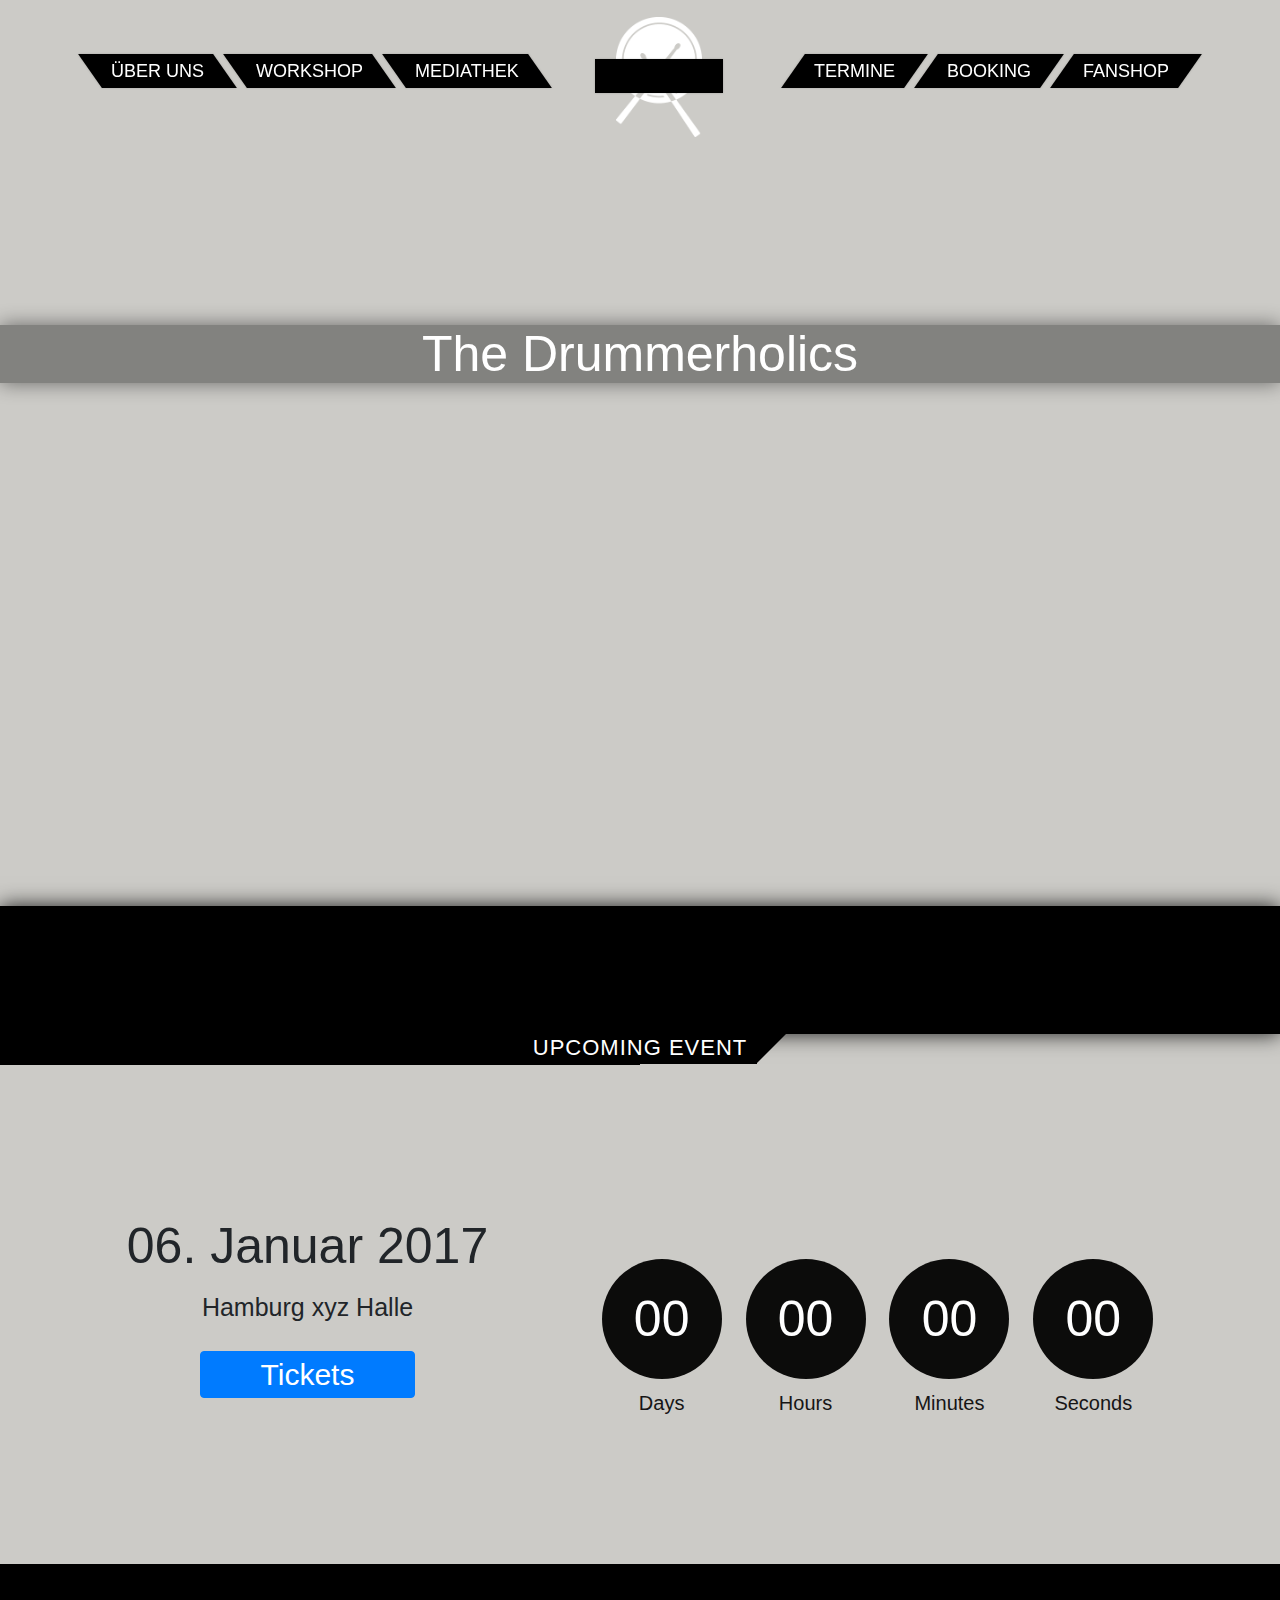
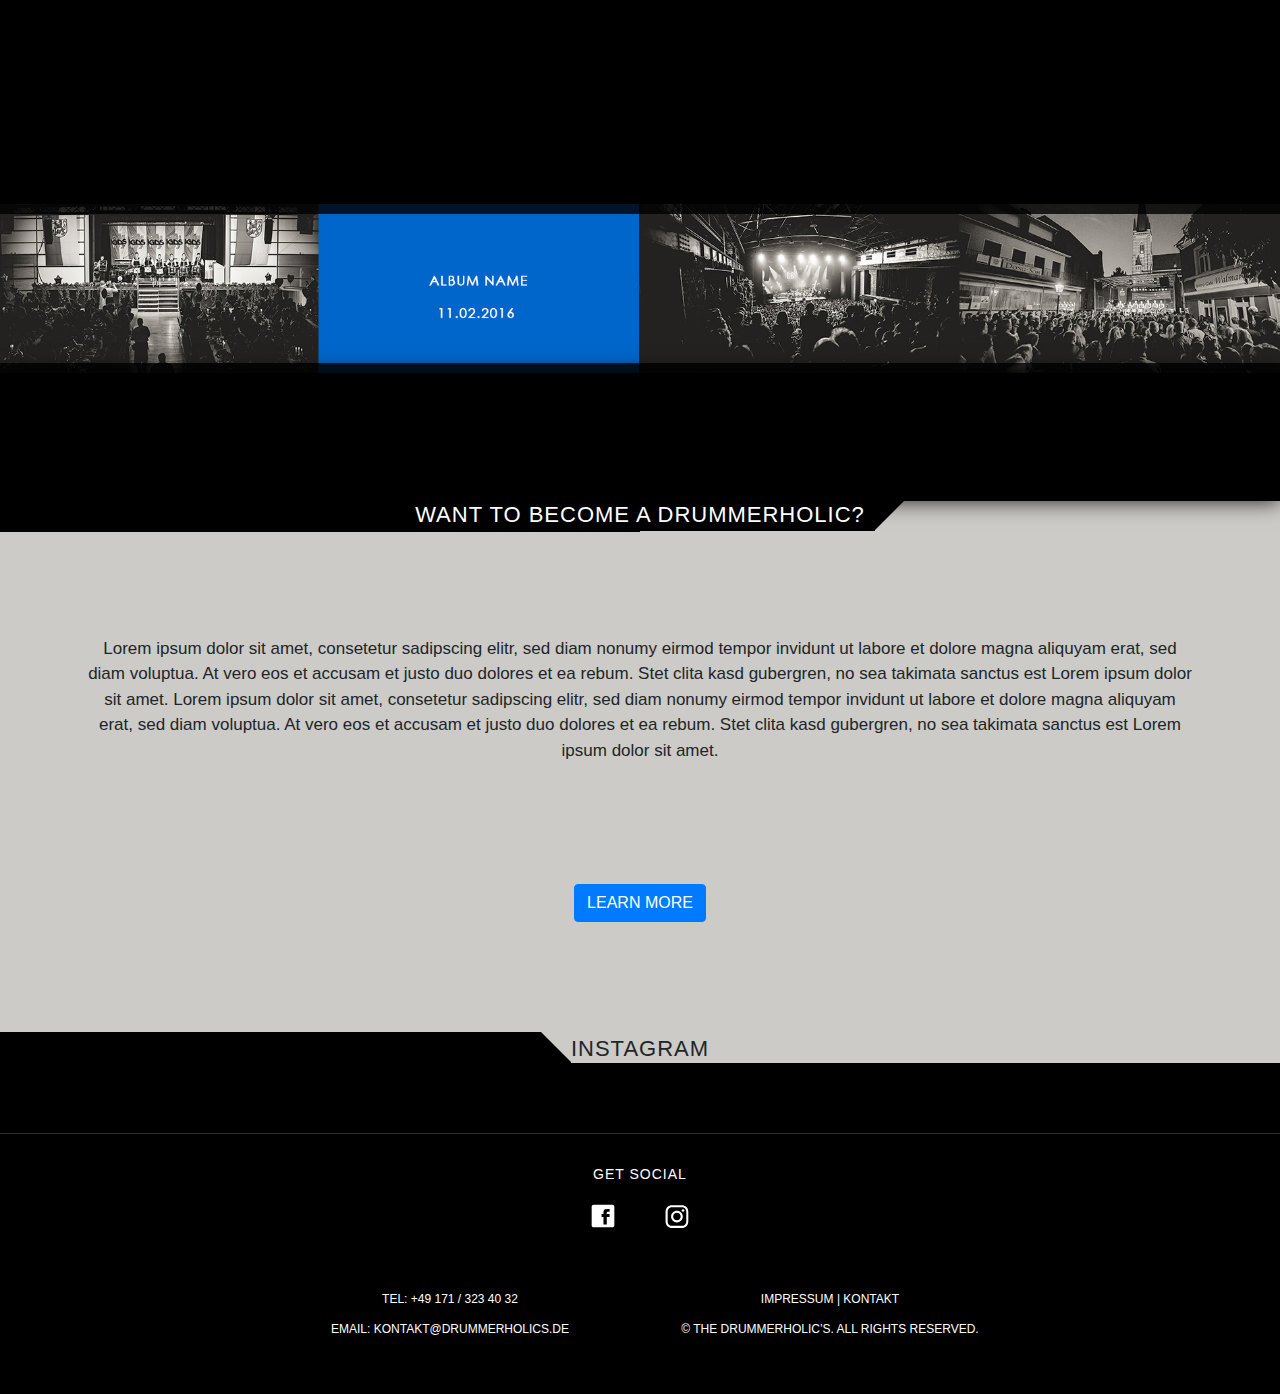
==== WebVersion/index.html @ 46e44061 "." ====
<!doctype html>
<html lang="en">
<head>
  <meta charset="utf-8">
  <title>The Drummerholics | Startseite</title>
  <meta name="viewport" content="width=device-width, initial-scale=1, shrink-to-fit=no">

  <link rel="stylesheet" href="css/bootstrap.min.css">
  <link rel="stylesheet" href="css/slick.css">
  <link rel="stylesheet" href="css/slick-theme.css">
  <link rel="stylesheet" href="css/style.min.css">
</head>
<body>

  <div id="header">
    <div class="container">
      
      <div class="hamburger collapsed"><i></i></div>
      <div id="mainmenu">
        <ul class="left">
          <li><a href="#"><span>ÜBER UNS</span></a></li>
          <li><a href="#"><span>WORKSHOP</span></a></li>
          <li><a href="#"><span>MEDIATHEK</span></a></li>
        </ul>
          <ul class="logo">
              <li><div id="logo"><a href="#"><img src="img/logo.png" height="120px"></a></div></li>
          </ul>
        <ul class="right">
          <li><a href="#"><span>TERMINE</span></a></li>
          <li><a href="#"><span>BOOKING</span></a></li>
          <li><a href="#"><span>FANSHOP</span></a></li>
        </ul>
      </div>
    </div>
  </div>

  <div class="blc-hero">
    <div class="container-fluid">
      <div class="title">The Drummerholics</div>
    </div>
    <iframe width="100%" height="100%" src="https://www.youtube.com/embed/zIDHAWUCoGU?rel=0&amp;controls=0&amp;showinfo=0" frameborder="0" allow="autoplay; encrypted-media" allowfullscreen></iframe>
  </div>

  <div class="blc-event">
    <div class="heading">
      <div class="container">
        <div class="title">
          <span>UPCOMING EVENT</span>
        </div>
      </div>
    </div>
    <div class="event">
      <div class="container">
        <div class="row">
          <div class="col-md-5">
            <div class="deadline">
              <div class="title">06. Januar 2017</div>
              <div class="sub">Hamburg xyz Halle</div>
              <div class="controls"><a href="#" class="btn btn-primary">Tickets</a></div>
            </div>
          </div>
          <div class="col-md-7">
            <ul id="example">
              <li><span class="days">00</span><p class="days_text">Days</p></li>
              <li><span class="hours">00</span><p class="hours_text">Hours</p></li>
              <li><span class="minutes">00</span><p class="minutes_text">Minutes</p></li>
              <li><span class="seconds">00</span><p class="seconds_text">Seconds</p></li>
            </ul>
          </div>
        </div>
      </div>
    </div>
  </div>

  <div class="blc-album">
    <div class="albums">
      <div class="item"><img src="img/album.jpg" alt="" class="img-fluid"></div>
    </div>
  </div>

  <div class="blc-about">
    <div class="heading">
      <div class="container">
        <div class="title">
          <span>WANT TO BECOME A DRUMMERHOLIC?</span>
        </div>
      </div>
    </div>
    <div class="container">
      <div class="entry">
        <p>Lorem ipsum dolor sit amet, consetetur sadipscing elitr, sed diam nonumy eirmod tempor invidunt ut labore et dolore magna aliquyam erat, sed diam voluptua. At vero eos et accusam et justo duo dolores et ea rebum. Stet clita kasd gubergren, no sea takimata sanctus est Lorem ipsum dolor sit amet. Lorem ipsum dolor sit amet, consetetur sadipscing elitr, sed diam nonumy eirmod tempor invidunt ut labore et dolore magna aliquyam erat, sed diam voluptua. At vero eos et accusam et justo duo dolores et ea rebum. Stet clita kasd gubergren, no sea takimata sanctus est Lorem ipsum dolor sit amet.</p>
      </div>
      <div class="controls"><a href="#" class="btn btn-primary">LEARN MORE</a></div>
    </div>
  </div>

  <div class="head">
    <div class="title">
      <span>INSTAGRAM</span>
    </div>
  </div>
  <div class="blc-insta">
    <div class="container">
      <!-- Instagram Widget Embed Start -->
      <div class="instawidget" data-user-name="cristiano" data-amount="8" data-grid="4"></div>
      <script type="text/javascript" src="https://www.stadget.com/cdn/widget-init.min.js"></script>
      <!-- Instagram Widget Embed End -->
    </div>
  </div>

  <div id="footer">
    <div class="container">
      <div class="social">
        <div class="title">GET SOCIAL</div>
        <ul>
          <li><a href="#"><img src="img/facebook.svg" alt=""></a></li>
          <li><a href="#"><img src="img/instagram.svg" alt=""></a></li>
        </ul>
      </div>
      <div class="row">
        <div class="col-md-4 offset-md-2">
          <div class="contact">
            TEL: 	+49 171 / 323  40 32 <br> EMAIL: <a href="#">KONTAKT@DRUMMERHOLICS.DE</a>
          </div>
        </div>
        <div class="col-md-4">
          <div class="copyright">
            <a href="#">IMPRESSUM</a> | <a href="#">KONTAKT</a> <br>
            &copy; THE DRUMMERHOLIC’S. ALL RIGHTS RESERVED.
          </div>
        </div>
      </div>
    </div>
  </div>

  <script src="js/jquery-3.2.1.slim.min.js"></script>
  <script src="js/popper.min.js"></script>
  <script src="js/bootstrap.min.js"></script>
  <script src="js/core.js"></script>
  <script src="js/jquery.countdown.min.js"></script>
</body>
</html>
---- WebVersion/css/style.min.css ----
*{margin:0;padding:0;list-style:none}*:focus{outline:0 !important}html,body{width:100%;height:100%}body{font-family:'Montserrat', Arial, Helvetica, sans-serif;font-size:14px;background-color:#cccbc7;overflow-x:hidden}a:hover{text-decoration:none}ul.clear{padding:0;margin:0}ul.clear li{list-style:none;padding:0;margin:0}.hamburger{display:none}#main{position:relative;min-height:100%;height:auto !important}#header{position:absolute;top:42px;left:0;right:0;z-index:99}#header #logo{position:absolute;top:-25px;left:50%;margin-left:-45px}#header #logo a{color:#fff;font-size:50px;text-transform:uppercase}#header #mainmenu ul.left{float:left}#header #mainmenu ul.left li a:before{transform:skewX(35deg)}#header #mainmenu ul.right{float:right}#header #mainmenu ul.right li a:before{transform:skewX(-35deg)}#header #mainmenu ul li{float:left;margin:0 5px}#header #mainmenu ul li a{color:#fff;font-size:18px;text-transform:uppercase;position:relative;padding:7px 21px}#header #mainmenu ul li a:before{content:'';background-color:#000000;position:absolute;top:0;left:0;right:0;bottom:0;box-shadow:0 0 2px rgba(0,0,0,0.2);transition:all 0.3s ease}#header #mainmenu ul li a:hover:before{background:#297aad}#header #mainmenu ul li a span{position:relative}.heading{position:relative;padding-top:95px;background-color:#000;box-shadow:0 0 20px rgba(0,0,0,0.87)}.heading:after{content:'';background-color:#000;position:absolute;left:0;width:50%;height:35px;bottom:-31px;z-index:1}.heading .title{color:#fff;font-size:22px;letter-spacing:1px;text-align:center}.heading span{background-color:#000;bottom:-30px;position:relative;padding:4px 10px;height:35px;z-index:2}.heading span:after{content:'';position:absolute;width:0;height:0;border-right:31px solid transparent;border-top:31px solid #000;right:-30px;bottom:0}.head{font-size:22px;text-align:center;text-transform:uppercase;letter-spacing:1px;position:relative;height:31px}.head:before{content:'';height:31px;background-color:#000;position:absolute;width:50%;bottom:0px;left:0}.head span{position:relative;background-color:#cccbc7;height:31px;display:inline-block}.head span:before{content:'';position:absolute;width:0;height:0;border-left:31px solid transparent;border-top:31px solid #cccbc7;left:-30px;bottom:0px}.blc-hero{min-height:100vh;position:relative}.blc-hero iframe{height:100vh}.blc-hero .container{position:relative}.blc-hero .title{position:absolute;left:0;right:0;top:325px;font-size:50px;color:#fff;background-color:rgba(0,0,0,0.36);box-shadow:0 0 20px rgba(0,0,0,0.49);text-align:center;line-height:58px}.blc-event .event{padding-top:175px;padding-bottom:80px}.blc-event ul#example{list-style:none;margin:50px 0;padding:0;display:block;text-align:center}.blc-event ul#example li{display:inline-block;margin:0 10px}.blc-event ul#example li p{color:#161515;font-size:20px}.blc-event ul#example li span{font-size:50px;font-weight:300;line-height:80px;color:#fff;width:120px;height:120px;line-height:120px;text-align:center;border-radius:50%;background-color:#0c0c0b;display:block;margin-bottom:9px}.blc-event ul#example li.seperator{font-size:80px;line-height:70px;vertical-align:top}.blc-event .deadline{text-align:center}.blc-event .deadline .title{font-size:50px;margin-bottom:5px}.blc-event .deadline .sub{font-size:25px;margin-bottom:24px}.blc-event .deadline .controls a{font-size:30px;padding:0px 60px}.blc-album{padding-top:240px;background-color:#000}.blc-about .entry{padding-top:135px;padding-bottom:105px;text-align:center;font-size:17px}.blc-about .controls{text-align:center;margin-bottom:110px}.blc-insta{background-color:#000;padding-top:35px;padding-bottom:35px}.blc-insta .item{padding:15px 0}.blc-insta .item.add a{background-color:#0066cc}.blc-insta .item.add a img{width:74px;height:74px;position:absolute;top:50%;left:50%;transform:translate(-50%, -50%)}.blc-insta .item a{display:block;background-color:#d5d0d7;height:270px}#footer{background:#000;border-top:1px solid #2f2f2f;padding:30px 0 50px;font-size:12px;color:#fff}#footer .social{text-align:center;margin-bottom:55px}#footer .social .title{letter-spacing:1px;margin-bottom:18px;font-size:14px}#footer .social ul{padding:0;margin:0}#footer .social ul li{display:inline-block;margin:0 22px}#footer .social ul li img{width:26px;height:26px}#footer .contact,#footer .copyright{text-align:center;line-height:30px}#footer a{color:#fff}@media (max-width: 768px){#header #logo{left:50%;margin-left:0;transform:translateX(-50%)}#header #mainmenu{top:60px;position:fixed;left:0px;right:0px;background:#000;padding:20px 0 10px;display:none}#header #mainmenu.show{display:block}#header #mainmenu ul{float:none !important;margin:0;padding:0}#header #mainmenu ul li{float:none;text-align:center;margin-bottom:10px}#header #mainmenu ul li a:before{content:none}.blc-hero .title{font-size:20px}.heading .title{font-size:18px;height:35px}.heading:after{bottom:-23px}.hamburger{position:fixed;top:22px;left:22px;color:#fff;font-size:12px;font-weight:bold;z-index:10;display:block;background:none;border:0;width:33px;height:33px}.hamburger:before{content:'';background-color:#000;position:fixed;top:0px;left:0px;right:0px;height:70px}.hamburger i{text-indent:2000px;left:0;top:38%;width:100%;height:3px;display:block;position:absolute;content:'';transition:right 300ms ease-in-out;background-color:transparent}.hamburger i:before,.hamburger i:after{left:0;width:100%;height:3px;display:block;position:absolute;z-index:10;content:'';transition:all 300ms ease-in-out;background-color:#fff;animation:fade-transition ease-in-out,300ms;animation-iteration-count:1;transform-origin:50% 50%;top:0}.hamburger i:before{transform:rotate(45deg)}.hamburger i:after{transform:rotate(-45deg)}.hamburger .name{opacity:0;transition:0.3s ease all}.hamburger .name .point{color:#fff}.hamburger .icony{opacity:1;transition:0.3s ease all}.hamburger.collapsed i{background-color:#fff}.hamburger.collapsed i:before,.hamburger.collapsed i:after{background-color:#fff;transform:rotate(0deg)}.hamburger.collapsed i:before{top:-10px}.hamburger.collapsed i:after{top:10px}.hamburger.collapsed .name{opacity:1}.hamburger.collapsed .icony{opacity:0}}
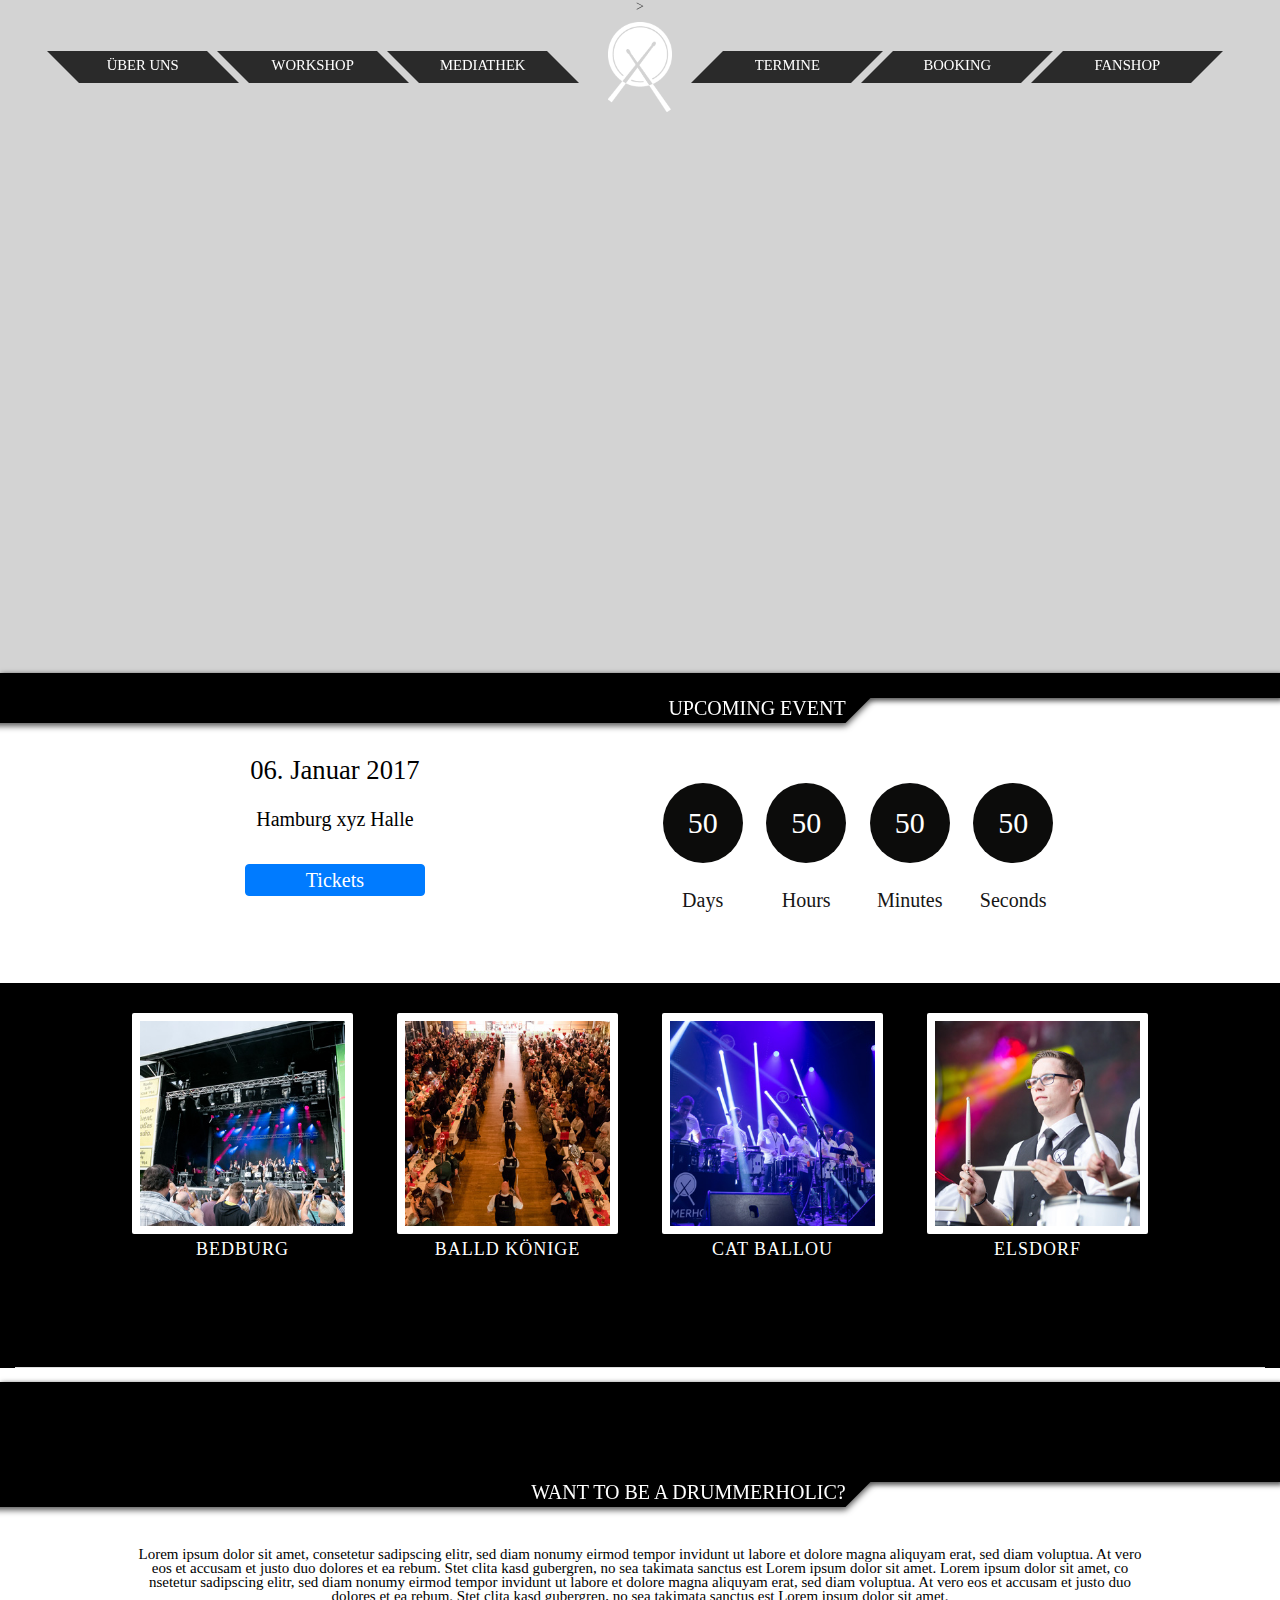
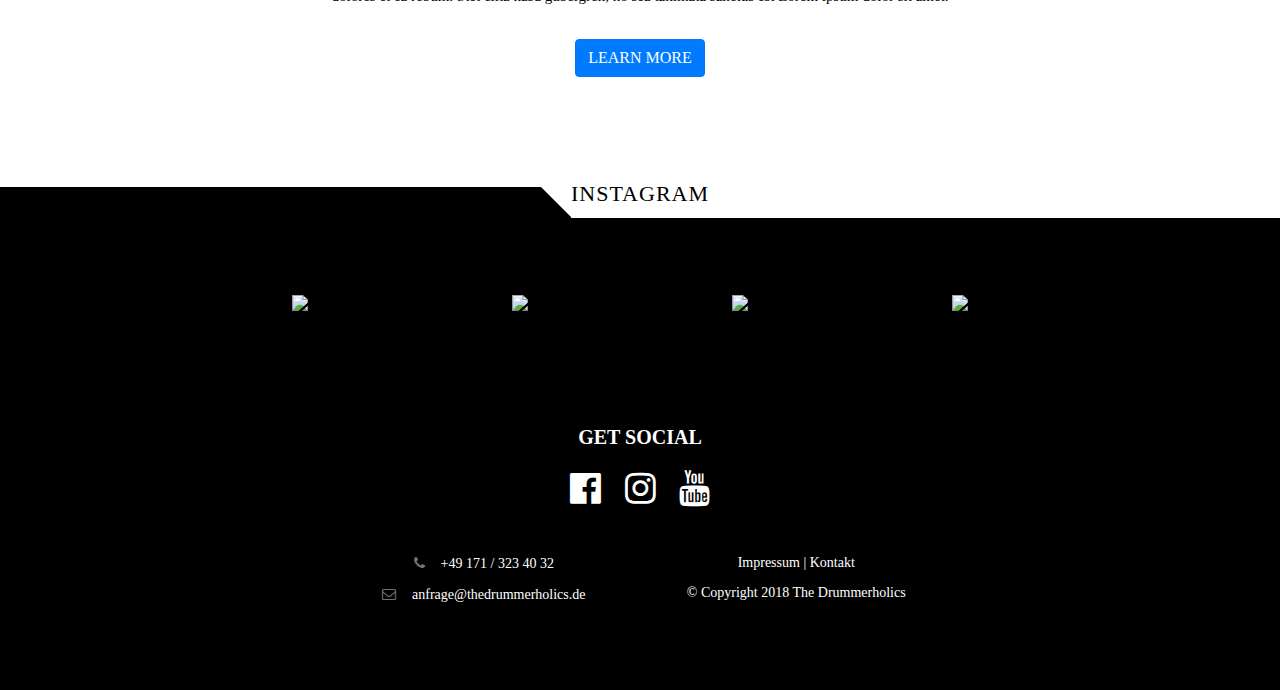
==== commit fcf28f12: "." ====
--- a/WebVersion/index.html
+++ b/WebVersion/index.html
@@ -1,54 +1,70 @@
 <!doctype html>
-<html lang="en">
-<head>
-  <meta charset="utf-8">
-  <title>The Drummerholics | Startseite</title>
-  <meta name="viewport" content="width=device-width, initial-scale=1, shrink-to-fit=no">
-
-  <link rel="stylesheet" href="css/bootstrap.min.css">
-  <link rel="stylesheet" href="css/slick.css">
-  <link rel="stylesheet" href="css/slick-theme.css">
-  <link rel="stylesheet" href="css/style.min.css">
-</head>
-<body>
-
-  <div id="header">
-    <div class="container">
-      
-      <div class="hamburger collapsed"><i></i></div>
-      <div id="mainmenu">
-        <ul class="left">
-          <li><a href="#"><span>ÜBER UNS</span></a></li>
-          <li><a href="#"><span>WORKSHOP</span></a></li>
-          <li><a href="#"><span>MEDIATHEK</span></a></li>
-        </ul>
-          <ul class="logo">
-              <li><div id="logo"><a href="#"><img src="img/logo.png" height="120px"></a></div></li>
-          </ul>
-        <ul class="right">
-          <li><a href="#"><span>TERMINE</span></a></li>
-          <li><a href="#"><span>BOOKING</span></a></li>
-          <li><a href="#"><span>FANSHOP</span></a></li>
-        </ul>
-      </div>
-    </div>
-  </div>
-
-  <div class="blc-hero">
+<html lang="de">
+  <head>
+    <!-- Required meta tags -->
+    <meta charset="utf-8">
+	<title>Startseite | The Drummerholic's</title>
+    <meta name="viewport" content="width=device-width, initial-scale=1, shrink-to-fit=no">
+
+    <!-- Bootstrap CSS -->
+    <link rel="stylesheet" href="css/bootstrap.min.css">
+    <link rel="stylesheet" href="css/style.css">  
+    <link rel="stylesheet" href="css/style.min.css">    
+    <link rel="stylesheet" href="https://cdnjs.cloudflare.com/ajax/libs/font-awesome/4.7.0/css/font-awesome.min.css">  
+
+    <!-- Google Fonts -->  
+    <link href="https://fonts.googleapis.com/css?family=Quicksand" rel="stylesheet">   
+      
+  <body>
+    <!-- Navigationsleiste Desktop -->>  
+  <nav class="navbar navbar-expand-xl navbar-dark">
+    <button class="navbar-toggler" type="button" data-toggle="collapse" data-target="#navbarCollapse" aria-controls="navbarCollapse"
+      aria-expanded="false" aria-label="Toggle navigation">
+      <span class="navbar-toggler-icon"></span>
+    </button>
+    <div class="collapse navbar-collapse justify-content-center" id="navbarCollapse">
+      <ul class="navbar-nav">
+        <li class="nav-item navbar__item">
+          <a class="nav-link navbar__button navbar__button--left" href="UeberUns.html">Über Uns</a>
+        </li>
+        <li class="nav-item navbar__item">
+          <a class="nav-link navbar__button navbar__button--left" href="workshop.html">Workshop</a>
+        </li>
+        <li class="nav-item navbar__item">
+          <a class="nav-link navbar__button navbar__button--left" href="mediathek.html">Mediathek</a>
+        </li>
+      </ul>
+      <a href="index.html"><img class="navbar__logo" src="img/logo.png"></a>
+      <ul class="navbar-nav">
+        <li class="nav-item navbar__item">
+          <a class="nav-link navbar__button navbar__button--right" href="termine.html">Termine</a>
+        </li>
+        <li class="nav-item navbar__item">
+          <a class="nav-link navbar__button navbar__button--right" href="booking.html">Booking</a>
+        </li>
+        <li class="nav-item navbar__item">
+          <a class="nav-link navbar__button navbar__button--right" href="#">Fanshop</a>
+        </li>
+      </ul>
+    </div>
+</nav>
+
+<!-- Video -->
+ <div class="blc-hero">
     <div class="container-fluid">
-      <div class="title">The Drummerholics</div>
     </div>
     <iframe width="100%" height="100%" src="https://www.youtube.com/embed/zIDHAWUCoGU?rel=0&amp;controls=0&amp;showinfo=0" frameborder="0" allow="autoplay; encrypted-media" allowfullscreen></iframe>
-  </div>
-
-  <div class="blc-event">
-    <div class="heading">
-      <div class="container">
-        <div class="title">
-          <span>UPCOMING EVENT</span>
-        </div>
-      </div>
-    </div>
+  </div>      
+      
+<!-- Upcoming Events -->
+  <div class="container-fluid white-content">
+    <div class="container-fluid blackline"> </div>
+    <div class="headline navbar__button--right">
+      UPCOMING EVENT
+    </div>
+
+<!-- Beginn Upcoming Event -->
+<div class="blc-event">
     <div class="event">
       <div class="container">
         <div class="row">
@@ -56,87 +72,166 @@
             <div class="deadline">
               <div class="title">06. Januar 2017</div>
               <div class="sub">Hamburg xyz Halle</div>
-              <div class="controls"><a href="#" class="btn btn-primary">Tickets</a></div>
+              <div class="controls"><a href="termine.html" class="btn btn-primary">Tickets</a></div>
             </div>
           </div>
           <div class="col-md-7">
             <ul id="example">
-              <li><span class="days">00</span><p class="days_text">Days</p></li>
-              <li><span class="hours">00</span><p class="hours_text">Hours</p></li>
-              <li><span class="minutes">00</span><p class="minutes_text">Minutes</p></li>
-              <li><span class="seconds">00</span><p class="seconds_text">Seconds</p></li>
+              <li><span class="days">50</span><p class="days_text">Days</p></li>
+              <li><span class="hours">50</span><p class="hours_text">Hours</p></li>
+              <li><span class="minutes">50</span><p class="minutes_text">Minutes</p></li>
+              <li><span class="seconds">50</span><p class="seconds_text">Seconds</p></li>
             </ul>
           </div>
         </div>
       </div>
     </div>
   </div>
-
-  <div class="blc-album">
+<!-- Beginn Albenansicht -->
+    <div class="blc-album container-fluid">
     <div class="albums">
-      <div class="item"><img src="img/album.jpg" alt="" class="img-fluid"></div>
-    </div>
-  </div>
-
-  <div class="blc-about">
-    <div class="heading">
-      <div class="container">
-        <div class="title">
-          <span>WANT TO BECOME A DRUMMERHOLIC?</span>
-        </div>
-      </div>
-    </div>
+     
+    <ul class="container gallery">
+
+      <li>
+        <div class="imgwrap">
+          <a href="bildergalerie.html">
+            <img src="img/picture4.jpg">
+            <span class="imgmask"></span>
+          </a>
+        </div>
+        <a href="bildergalerie.html">
+          <h2>Bedburg</h2>
+        </a>
+      </li>
+
+      <li>
+        <div class="imgwrap">
+          <a href="bildergalerie.html">
+            <img src="img/picture3.jpg">
+            <span class="imgmask"></span>
+          </a>
+        </div>
+        <a href="bildergalerie.html">
+          <h2>Balld Könige</h2>
+        </a>
+      </li>
+
+      <li>
+        <div class="imgwrap">
+          <a href="bildergalerie.html">
+            <img src="img/picture2.jpg">
+            <span class="imgmask"></span>
+          </a>
+        </div>
+        <a href="bildergalerie.html">
+          <h2>Cat Ballou</h2>
+        </a>
+      </li>
+
+      <li>
+        <div class="imgwrap">
+          <a href="bildergalerie.html">
+            <img src="img/picture1.jpg">
+            <span class="imgmask"></span>
+          </a>
+        </div>
+        <a href="bildergalerie.html">
+          <h2>Elsdorf</h2>
+        </a>
+      </li>
+    </ul>
+    <hr>
+        </div>
+  </div> 
+      
+<!-- Want to be a Drummerholic -->    
+<div class="container-fluid white-content-drummer">
+    <div class="container-fluid blackline-drummer"> </div>
+    <div class="headline navbar__button--right">
+      <span>WANT TO BE A DRUMMERHOLIC?</span>
+    </div>
+    <div class="blc-about">
     <div class="container">
       <div class="entry">
-        <p>Lorem ipsum dolor sit amet, consetetur sadipscing elitr, sed diam nonumy eirmod tempor invidunt ut labore et dolore magna aliquyam erat, sed diam voluptua. At vero eos et accusam et justo duo dolores et ea rebum. Stet clita kasd gubergren, no sea takimata sanctus est Lorem ipsum dolor sit amet. Lorem ipsum dolor sit amet, consetetur sadipscing elitr, sed diam nonumy eirmod tempor invidunt ut labore et dolore magna aliquyam erat, sed diam voluptua. At vero eos et accusam et justo duo dolores et ea rebum. Stet clita kasd gubergren, no sea takimata sanctus est Lorem ipsum dolor sit amet.</p>
+        <p>Lorem ipsum dolor sit amet, consetetur sadipscing elitr, sed diam nonumy eirmod tempor invidunt ut labore et dolore magna aliquyam erat, sed diam voluptua. At vero eos et accusam et justo duo dolores et ea rebum. Stet clita kasd gubergren, no sea takimata sanctus est Lorem ipsum dolor sit amet. Lorem ipsum dolor sit amet, co nsetetur sadipscing elitr, sed diam nonumy eirmod tempor invidunt ut labore et dolore magna aliquyam erat, sed diam voluptua. At vero eos et accusam et justo duo dolores et ea rebum. Stet clita kasd gubergren, no sea takimata sanctus est Lorem ipsum dolor sit amet.</p>
       </div>
-      <div class="controls"><a href="#" class="btn btn-primary">LEARN MORE</a></div>
-    </div>
-  </div>
-
-  <div class="head">
+      <div class="controls"><a href="UeberUns.html" class="btn btn-primary">LEARN MORE</a></div>
+    </div>
+    </div>
+  </div>          
+    <!-- Instagram -->
+    <div class="head">
     <div class="title">
       <span>INSTAGRAM</span>
     </div>
   </div>
   <div class="blc-insta">
     <div class="container">
-      <!-- Instagram Widget Embed Start -->
-      <div class="instawidget" data-user-name="cristiano" data-amount="8" data-grid="4"></div>
-      <script type="text/javascript" src="https://www.stadget.com/cdn/widget-init.min.js"></script>
-      <!-- Instagram Widget Embed End -->
+      <!-- Instagram Bilder -->
+<div class="container">
+  <section>
+    <div class="images"><a href="https://instagram.com/p/4AapMLDE15" target="_blank">
+        <figure>
+          <div class="overlay"></div><img src="https://t4.ftcdn.net/jpg/01/29/56/11/240_F_129561138_wNgoPFeBUA3J2buXxxOkb5YoKejUoSnb.jpg"/>
+        </figure></a><a href="https://instagram.com/p/wt-zffDE3h" target="_blank">
+        <figure>
+          <div class="overlay"></div><img src="https://t4.ftcdn.net/jpg/01/29/56/11/240_F_129561138_wNgoPFeBUA3J2buXxxOkb5YoKejUoSnb.jpg"/>
+        </figure></a><a href="https://instagram.com/p/rux-FrDEyp" target="_blank">
+        <figure>
+          <div class="overlay"></div><img src="https://t4.ftcdn.net/jpg/01/29/56/11/240_F_129561138_wNgoPFeBUA3J2buXxxOkb5YoKejUoSnb.jpg"/>
+        </figure></a><a href="https://instagram.com/p/wz6rlujEyH" target="_blank">
+        <figure>
+          <div class="overlay"></div><img src="https://t4.ftcdn.net/jpg/01/29/56/11/240_F_129561138_wNgoPFeBUA3J2buXxxOkb5YoKejUoSnb.jpg"/>
+        </figure></a></div>
+  </section>
+</div>
+    </div>
+  </div>  
+<!-- Footer -->      
+<footer>
+            <div class="py-5 footer">
+    <div class="container-fluid">
+        <div class="row">
+                <div class="col-xl get__social">
+                <p class="get__social">GET SOCIAL</p>
+                </div>
+        </div>
+        <div class="row social__row">
+                <div class="col social__channels">
+                <p><a href="#"><i class="fa fa-facebook-official"  style="font-size:36px"></i></a>
+                    <a href="#"><i class="fa fa-instagram" style="font-size:36px"></i></a>
+                    <a href="#"><i class="fa fa-youtube" style="font-size:36px"></i></a>
+                    </p> 
+            </div>
+        </div>
+        
+        <div class="row w-50 footer__contact">
+        <div class="p-4 col">
+          <p class="justify-content-center d-flex">
+            <a href="tel:+49 171 323 40 32" class="text-white"><i class="fa d-inline mr-3 text-secondary fa-phone"></i>+49 171 / 323 40 32</a>
+          </p>
+          <p class="d-flex justify-content-center">
+            <a href="mailto:anfrage@thedrummerholics.de" class="text-white"><i class="fa d-inline mr-3 text-secondary fa-envelope-o"></i>anfrage@thedrummerholics.de</a>
+          </p>
+        </div>
+        <div class="p-4 col">
+          <p class="d-flex justify-content-center">
+              <a class="footer__buttons" href="#">Impressum | Kontakt</a></p>
+          <p class="d-flex justify-content-center copyright">
+              © Copyright 2018 The Drummerholics</p>
+        </div>
+      </div>  
     </div>
   </div>
-
-  <div id="footer">
-    <div class="container">
-      <div class="social">
-        <div class="title">GET SOCIAL</div>
-        <ul>
-          <li><a href="#"><img src="img/facebook.svg" alt=""></a></li>
-          <li><a href="#"><img src="img/instagram.svg" alt=""></a></li>
-        </ul>
-      </div>
-      <div class="row">
-        <div class="col-md-4 offset-md-2">
-          <div class="contact">
-            TEL: 	+49 171 / 323  40 32 <br> EMAIL: <a href="#">KONTAKT@DRUMMERHOLICS.DE</a>
-          </div>
-        </div>
-        <div class="col-md-4">
-          <div class="copyright">
-            <a href="#">IMPRESSUM</a> | <a href="#">KONTAKT</a> <br>
-            &copy; THE DRUMMERHOLIC’S. ALL RIGHTS RESERVED.
-          </div>
-        </div>
-      </div>
-    </div>
-  </div>
-
-  <script src="js/jquery-3.2.1.slim.min.js"></script>
-  <script src="js/popper.min.js"></script>
-  <script src="js/bootstrap.min.js"></script>
-  <script src="js/core.js"></script>
-  <script src="js/jquery.countdown.min.js"></script>
-</body>
-</html>
+</footer>      
+      
+    <!-- Optional JavaScript -->
+    <!-- jQuery first, then Popper.js, then Bootstrap JS -->
+    <script src="js/jquery-3.2.1.slim.min.js"></script>
+    <script src="js/popper.min.js"></script>
+    <script src="js/bootstrap.min.js"></script>
+     <script src="js/core.js"></script>
+  <script src="js/jquery.countdown.min.js"></script>  
+  </body>
+</html>--- a/WebVersion/css/style.css
+++ b/WebVersion/css/style.css
@@ -0,0 +1,722 @@
+/** Navigationsleiste **/
+body {
+  background-color:beige;
+    font-family: 'Azo Sans' !important;
+}
+
+nav {
+    z-index: 1;
+}
+
+.carousel-inner{
+  
+    width:100%;
+  max-height: 70vh !important;  
+    margin-top: -150px;
+}
+
+.navbar__item {
+  margin-right: 10px;
+}
+
+.navbar__button {
+  position: relative;
+  width: 160px;
+  height: 32px;
+  text-align: center;
+  font-family: 'Azo Sans';
+  color: white !important;
+  font-size: 11pt;
+  text-transform: uppercase;
+  padding: 7px;
+}
+
+.navbar__button::after {
+  content: '';
+  position: absolute;
+  width: 160px;
+  height: 32px;
+  top: 0;
+  left: 0;
+  z-index: -1;
+  background-color: rgba(0,0, 0, 0.8);
+  padding: 5px;
+  box-shadow: 2px 2px 5px 1px 000000ab;
+}
+
+.navbar__button:hover::after {
+  background-color: #0066cc;
+}
+
+.navbar__button--left::after {
+  transform: skew(45deg);
+}
+
+.navbar__button--right::after {
+  transform: skew(-45deg);
+}
+
+.navbar-dark .navbar-nav .active a::after {
+  border-bottom: 3px solid #0066cc;
+  bottom: -20px;
+  content: " ";
+  left: 0;
+  position: absolute;
+  right: 0;
+  color: #0066cc !important;
+}
+
+.navbar__button--mediathek {
+  position: relative;
+  width: 160px;
+  height: 32px;
+  text-align: center;
+  
+  color: #0066cc !important;
+  font-weight: bold;
+  text-transform: uppercase;
+  padding: 5px;
+}
+
+.navbar__button--mediathek::after {
+  content: '';
+  position: absolute;
+  width: 160px;
+  height: 32px;
+  top: 0;
+  left: 0;
+  z-index: -1;
+  background-color: rgba(0,0, 0, 0.8);
+  padding: 5px;
+  box-shadow: 2px 2px 5px 1px #000000ab;
+}
+
+.navbar__button--mediathek:hover {
+  color: #0066cc !important;
+}
+
+.navbar__logo {
+  height: 90px;
+  padding-left: 35px;
+  padding-right: 35px;
+}
+
+/** Videobereich **/
+.blc-hero{
+min-height:100vh;
+position:relative;
+margin-top: -150px;    
+}
+
+.blc-hero iframe{
+height:100vh
+}
+
+.blc-hero .container{
+position:relative;
+}
+
+/** Upcoming Events **/
+.blackline {
+  background-color: black;
+  height: 25px;
+  box-shadow: 2px 2px 5px 1px #000000ab;
+  width: 100%;
+  padding-right: 0px !important;
+  padding-left: 0px !important;
+}
+
+.whiteline {
+  background-color: white;
+  height: 25px;
+  width: 100%;
+  padding-right: 0px !important;
+  padding-left: 0px !important;
+}
+
+
+.white-content {
+  background-color: white;
+  position: relative;
+  padding-right: 0px !important;
+  padding-left: 0px !important;
+margin-top: -150pt;
+}
+
+.headline {
+  color: white !important;
+  font-size: 15pt;
+  font-family: 'Azo Sans';
+  text-align: right;
+  position: relative;
+  top: 0;
+  bottom: 0;
+  padding-right: 12px;
+  line-height: 1;
+  right: 33%;
+  height: 25px;
+  z-index: 0;
+}
+
+.headline::after {
+  content: '';
+  position: absolute;
+  width: 100%;
+  top: 0;
+  bottom: 0;
+  right: 0;
+  height: 25px;
+  background-color: black;
+  box-shadow: 2px 2px 5px 1px #000000ab;
+  z-index: -1;
+}
+
+.headline--black {
+  color: black !important;
+  font-size: 20pt;
+  font-family: 'Azo Sans';
+  text-align: left;
+  position: relative;
+  top: 0;
+  bottom: 0;
+  padding-left: 12px;
+  line-height: 1.25;
+  left: 33%;
+  height: 25px;
+  z-index: 0;
+}
+
+.headline--black::after {
+  content: '';
+  position: absolute;
+  width: 100%;
+  top: 0;
+  bottom: 0;
+  left: 0;
+  height: 25px;
+  background-color: white;
+  z-index: -1;
+}
+
+.black-content {
+  background-color: black;
+  position: relative;
+  padding-right: 0px !important;
+  padding-left: 0px !important;
+}
+
+.navbar__button--right::after {
+  content:'';
+  transform: skew(-45deg);
+}
+
+/** Latest Events **/
+@import "susy";
+
+$susy: (
+  columns: 12,
+  gutters: 1,
+  global-box-sizing: border-box,
+  clearfix: true,
+  gutter-position: after
+);
+
+// Breakpoints
+$mobile: 20rem; // 320px
+$mobile-landscape: 30rem; // 480px
+$tablet-wide: 48rem; // 768px
+
+@import url('https://fonts.googleapis.com/css?family=Quicksand');
+
+%clearfix {
+  &:after {
+    content: "";
+    display: table;
+    clear: both;
+  }
+}
+
+body {
+  background: #eee;
+  color: #666;
+  font-family: "Roboto", Helvetica, Arial, sans-serif;
+  font-size: 16px;
+  line-height: 1.5;
+  -webkit-backface-visibility: hidden;
+  text-align: center;
+  font-weight: 300;
+}
+
+h1,
+h2 {
+  font-weight: 200;
+  color: #999;
+}
+
+h1 {
+  font-size: 38px;
+  margin-bottom: gutter() / 2;
+}
+
+p {
+  color: black;
+}
+
+hr {
+  background: none;
+  margin: gutter() 0;
+  border: none;
+  border-bottom: 1px solid #ddd;
+}
+
+a {
+  text-decoration: none;
+  color: #ff0080;
+}
+
+.container {
+  @include container(1100px);
+  margin: 0 auto;
+}
+
+.content {
+  @extend %clearfix;
+  padding: gutter();
+
+  img {
+    width: 100%;
+  }
+}
+
+.gallery {
+  @extend %clearfix;
+  margin: 0 auto;
+  text-align: center;
+  width: 100%;
+
+  li {
+    @include gallery(3);
+    text-align: center;
+    position: relative;
+    margin-bottom: gutter();
+    display: inline-block;
+
+    @media (max-width: $tablet-wide) {
+      @include gallery(4);
+    }
+
+    @media (max-width: $mobile-landscape) {
+      @include gallery(6);
+    }
+
+    @media (max-width: $mobile) {
+      @include gallery(12 first);
+    }
+
+    h2 {
+      color: #999;
+      font-size: 13.5px;
+      letter-spacing: 1px;
+      margin-top: gutter() / 2;
+      text-transform: uppercase;
+    }
+
+    .imgwrap {
+      background-color: #fff;
+      padding: 8px;
+      position: relative;
+      border-radius: 2px;
+      box-shadow: 1px 1px 1px rgba(0, 0, 0, 0.1);
+    }
+
+    .imgmask {
+      background: url("../img/lupe.svg")
+        50% / 25px no-repeat;
+      position: absolute;
+      top: 0;
+      right: 0;
+      bottom: 0;
+      left: 0;
+      opacity: 0;
+      z-index: 1;
+      vertical-align: bottom;
+      text-align: center;
+      transition: all 0.25s ease-out;
+    }
+
+    img {
+      width: 100%;
+      vertical-align: top;
+      transition: all 0.25s ease-out;
+
+      @media (max-width: $mobile) {
+        width: 100%;
+      }
+    }
+
+    &:hover img {
+      opacity: 0;
+      transition: all 0.25s ease-out;
+    }
+
+    &:hover .imgmask {
+      background: url("../img/lupe.svg")
+        50% / 85px no-repeat;
+      opacity: 1;
+      transition: all 0.25s ease-out;
+    }
+  }
+}
+
+body {
+  background: #eee;
+  color: #666;
+  font-family: 'Azo Sans';
+  font-size: 16px;
+  line-height: 1.5;
+  -webkit-backface-visibility: hidden;
+  text-align: center;
+  font-weight: 300;
+}
+
+h1, h2 {
+  font-weight: 200;
+  color: #999;
+}
+
+h1 {
+  font-size: 38px;
+  margin-bottom: 2.1739130435%;
+}
+
+p {
+  color: black;
+}
+
+hr {
+  background: none;
+  margin: 4.347826087% 0;
+  border: none;
+  border-bottom: 1px solid #ddd;
+}
+
+a {
+  text-decoration: none;
+  color: #0066cc;
+}
+
+.container {
+  max-width: 1100px;
+  margin-left: auto;
+  margin-right: auto;
+  margin: 0 auto;
+}
+.container:after {
+  content: " ";
+  display: block;
+  clear: both;
+}
+
+.content {
+  padding: 4.347826087%;
+}
+.content img {
+  width: 100%;
+}
+
+.gallery {
+  margin: 0 auto;
+  text-align: center;
+  width: 100%;
+}
+.gallery li {
+  width: 21.7391304348%;
+  float: left;
+  text-align: center;
+  position: relative;
+  margin-bottom: 4.347826087%;
+  display: inline-block;
+}
+.gallery li:nth-child(4n + 1) {
+  margin-left: 0;
+  margin-right: -100%;
+  clear: both;
+  margin-left: 0;
+}
+.gallery li:nth-child(4n + 2) {
+  margin-left: 26.0869565217%;
+  margin-right: -100%;
+  clear: none;
+}
+.gallery li:nth-child(4n + 3) {
+  margin-left: 52.1739130435%;
+  margin-right: -100%;
+  clear: none;
+}
+.gallery li:nth-child(4n + 4) {
+  margin-left: 78.2608695652%;
+  margin-right: -100%;
+  clear: none;
+}
+@media (max-width: 48rem) {
+  .gallery li {
+    width: 30.4347826087%;
+    float: left;
+  }
+  .gallery li:nth-child(3n + 1) {
+    margin-left: 0;
+    margin-right: -100%;
+    clear: both;
+    margin-left: 0;
+  }
+  .gallery li:nth-child(3n + 2) {
+    margin-left: 34.7826086957%;
+    margin-right: -100%;
+    clear: none;
+  }
+  .gallery li:nth-child(3n + 3) {
+    margin-left: 69.5652173913%;
+    margin-right: -100%;
+    clear: none;
+  }
+}
+@media (max-width: 30rem) {
+  .gallery li {
+    width: 47.8260869565%;
+    float: left;
+  }
+  .gallery li:nth-child(2n + 1) {
+    margin-left: 0;
+    margin-right: -100%;
+    clear: both;
+    margin-left: 0;
+  }
+  .gallery li:nth-child(2n + 2) {
+    margin-left: 52.1739130435%;
+    margin-right: -100%;
+    clear: none;
+  }
+}
+@media (max-width: 20rem) {
+  .gallery li {
+    width: 100%;
+    float: left;
+  }
+  .gallery li:nth-child(1n + 1) {
+    margin-left: 0;
+    margin-right: -100%;
+    clear: both;
+    margin-left: 0;
+  }
+}
+.gallery li h2 {
+  color: #fff;
+  font-size: 18px;
+  letter-spacing: 1px;
+  margin-top: 2.1739130435%;
+  text-transform: uppercase;
+}
+.gallery li .imgwrap {
+  background-color: #fff;
+  padding: 8px;
+  position: relative;
+  border-radius: 2px;
+  -webkit-box-shadow: 1px 1px 1px rgba(0, 0, 0, 0.1);
+          box-shadow: 1px 1px 1px rgba(0, 0, 0, 0.1);
+}
+.gallery li .imgmask {
+  background: url("../img/lupe.svg") 50%/25px no-repeat;
+  position: absolute;
+  top: 0;
+  right: 0;
+  bottom: 0;
+  left: 0;
+  opacity: 0;
+  z-index: 1;
+  vertical-align: bottom;
+  text-align: center;
+  -webkit-transition: all .25s ease-out;
+  transition: all .25s ease-out;
+}
+.gallery li img {
+  width: 100%;
+  vertical-align: top;
+  -webkit-transition: all .25s ease-out;
+  transition: all .25s ease-out;
+}
+@media (max-width: 20rem) {
+  .gallery li img {
+    width: 100%;
+  }
+}
+.gallery li:hover img {
+  opacity: 0;
+  -webkit-transition: all .25s ease-out;
+  transition: all .25s ease-out;
+}
+.gallery li:hover .imgmask {
+  background: url("../img/lupe.svg") 50%/85px no-repeat;
+  opacity: 1;
+  -webkit-transition: all .25s ease-out;
+  transition: all .25s ease-out;
+}
+
+
+/** Want to be a drummerholic **/
+
+.white-content-drummer {
+  background-color: white;
+  position: relative;
+  padding-right: 0px !important;
+  padding-left: 0px !important;
+margin-top: -30pt;
+}
+
+.blackline-drummer {
+  background-color: black;
+  height: 100px;
+  box-shadow: 2px 2px 5px 1px #000000ab;
+  width: 100%;
+  padding-right: 0px !important;
+  padding-left: 0px !important;
+}
+
+/** Instagram **/
+/* Base Styles */
+@import url(https://fonts.googleapis.com/css?family=Open+Sans:300,700);
+body {
+  font-family: "Open Sans", sans-serif;
+  font-size: 18px;
+  font-weight: 300;
+  line-height: 1em;
+  text-align: center;
+  color: #444;
+  background: #d0d0d0;
+  padding-bottom: 2.5em;
+}
+h1 {
+  font-size: 2em;
+  line-height: 1em;
+  margin: 1.5em 0 0.5em;
+  text-shadow: 0 1px 0 rgba(255, 255, 255, 0.5);
+}
+em,
+strong {
+  font-weight: 700;
+}
+img,
+figure {
+  height: auto;
+  max-width: 100%;
+}
+.container {
+  padding: 0 3em;
+}
+
+@media (min-width: 1000px) {
+  body {
+    font-size: 26px;
+  }
+}
+
+/* Important Styles */
+.images {
+  text-align: center;
+  margin: auto;
+  padding: 3em 0 0;
+}
+.images a {
+  display: inline-block;
+  width: 46%;
+  max-width: 200px;
+  margin: 0 20px 20px 0;
+}
+.images figure {
+  position: relative;
+  overflow: hidden;
+  max-height: 200px;
+}
+.images .overlay {
+  position: absolute;
+  top: 0;
+  right: 0;
+  bottom: 0;
+  left: 0;
+  z-index: 1;
+  opacity: 0;
+  transition: opacity 0.3s ease-out;
+  background: url("http://sethmcleod.com/img/svg/instagram.svg") 50% / 50px
+      no-repeat,
+    rgba(0, 0, 0, 0.5);
+}
+.images a:hover .overlay,
+.images a:focus .overlay {
+  opacity: 1;
+}
+.images a:hover figure img,
+.images a:focus figure img {
+  -webkit-filter: blur(1px);
+  filter: blur(1px);
+}
+
+/** Footer **/
+.footer {
+    background-color: black;
+    color: white;
+}
+
+.get__social {
+    color: white;
+    font-weight: bold;
+    font-family: 'Azo Sans';
+    font-size: 20px;
+    text-align: center;
+}
+
+
+.social__channels {
+    text-align: center;
+    
+}
+
+.social__channels i {
+    margin: 10px;
+    color: white;
+}
+
+.social__channels i:hover {
+    
+    color: #0066cc;
+}
+
+.footer__contact {
+    margin: 0 auto;
+}
+
+.footer__buttons {
+    color: white;
+    text-align: center;
+    
+}
+
+.footer__buttons:hover {
+    color: #0066cc;
+    text-decoration: none;
+    font-weight: bold;
+}
+
+.copyright{
+    text-align: center;
+    color: white;
+}
+
+.text-white {
+    text-align: center;
+}
+
+.text-white:hover {
+    color: #0066cc !important;
+    font-weight: bold;
+    
+}
+
--- a/WebVersion/css/style.min.css
+++ b/WebVersion/css/style.min.css
@@ -1 +1,533 @@
-*{margin:0;padding:0;list-style:none}*:focus{outline:0 !important}html,body{width:100%;height:100%}body{font-family:'Montserrat', Arial, Helvetica, sans-serif;font-size:14px;background-color:#cccbc7;overflow-x:hidden}a:hover{text-decoration:none}ul.clear{padding:0;margin:0}ul.clear li{list-style:none;padding:0;margin:0}.hamburger{display:none}#main{position:relative;min-height:100%;height:auto !important}#header{position:absolute;top:42px;left:0;right:0;z-index:99}#header #logo{position:absolute;top:-25px;left:50%;margin-left:-45px}#header #logo a{color:#fff;font-size:50px;text-transform:uppercase}#header #mainmenu ul.left{float:left}#header #mainmenu ul.left li a:before{transform:skewX(35deg)}#header #mainmenu ul.right{float:right}#header #mainmenu ul.right li a:before{transform:skewX(-35deg)}#header #mainmenu ul li{float:left;margin:0 5px}#header #mainmenu ul li a{color:#fff;font-size:18px;text-transform:uppercase;position:relative;padding:7px 21px}#header #mainmenu ul li a:before{content:'';background-color:#000000;position:absolute;top:0;left:0;right:0;bottom:0;box-shadow:0 0 2px rgba(0,0,0,0.2);transition:all 0.3s ease}#header #mainmenu ul li a:hover:before{background:#297aad}#header #mainmenu ul li a span{position:relative}.heading{position:relative;padding-top:95px;background-color:#000;box-shadow:0 0 20px rgba(0,0,0,0.87)}.heading:after{content:'';background-color:#000;position:absolute;left:0;width:50%;height:35px;bottom:-31px;z-index:1}.heading .title{color:#fff;font-size:22px;letter-spacing:1px;text-align:center}.heading span{background-color:#000;bottom:-30px;position:relative;padding:4px 10px;height:35px;z-index:2}.heading span:after{content:'';position:absolute;width:0;height:0;border-right:31px solid transparent;border-top:31px solid #000;right:-30px;bottom:0}.head{font-size:22px;text-align:center;text-transform:uppercase;letter-spacing:1px;position:relative;height:31px}.head:before{content:'';height:31px;background-color:#000;position:absolute;width:50%;bottom:0px;left:0}.head span{position:relative;background-color:#cccbc7;height:31px;display:inline-block}.head span:before{content:'';position:absolute;width:0;height:0;border-left:31px solid transparent;border-top:31px solid #cccbc7;left:-30px;bottom:0px}.blc-hero{min-height:100vh;position:relative}.blc-hero iframe{height:100vh}.blc-hero .container{position:relative}.blc-hero .title{position:absolute;left:0;right:0;top:325px;font-size:50px;color:#fff;background-color:rgba(0,0,0,0.36);box-shadow:0 0 20px rgba(0,0,0,0.49);text-align:center;line-height:58px}.blc-event .event{padding-top:175px;padding-bottom:80px}.blc-event ul#example{list-style:none;margin:50px 0;padding:0;display:block;text-align:center}.blc-event ul#example li{display:inline-block;margin:0 10px}.blc-event ul#example li p{color:#161515;font-size:20px}.blc-event ul#example li span{font-size:50px;font-weight:300;line-height:80px;color:#fff;width:120px;height:120px;line-height:120px;text-align:center;border-radius:50%;background-color:#0c0c0b;display:block;margin-bottom:9px}.blc-event ul#example li.seperator{font-size:80px;line-height:70px;vertical-align:top}.blc-event .deadline{text-align:center}.blc-event .deadline .title{font-size:50px;margin-bottom:5px}.blc-event .deadline .sub{font-size:25px;margin-bottom:24px}.blc-event .deadline .controls a{font-size:30px;padding:0px 60px}.blc-album{padding-top:240px;background-color:#000}.blc-about .entry{padding-top:135px;padding-bottom:105px;text-align:center;font-size:17px}.blc-about .controls{text-align:center;margin-bottom:110px}.blc-insta{background-color:#000;padding-top:35px;padding-bottom:35px}.blc-insta .item{padding:15px 0}.blc-insta .item.add a{background-color:#0066cc}.blc-insta .item.add a img{width:74px;height:74px;position:absolute;top:50%;left:50%;transform:translate(-50%, -50%)}.blc-insta .item a{display:block;background-color:#d5d0d7;height:270px}#footer{background:#000;border-top:1px solid #2f2f2f;padding:30px 0 50px;font-size:12px;color:#fff}#footer .social{text-align:center;margin-bottom:55px}#footer .social .title{letter-spacing:1px;margin-bottom:18px;font-size:14px}#footer .social ul{padding:0;margin:0}#footer .social ul li{display:inline-block;margin:0 22px}#footer .social ul li img{width:26px;height:26px}#footer .contact,#footer .copyright{text-align:center;line-height:30px}#footer a{color:#fff}@media (max-width: 768px){#header #logo{left:50%;margin-left:0;transform:translateX(-50%)}#header #mainmenu{top:60px;position:fixed;left:0px;right:0px;background:#000;padding:20px 0 10px;display:none}#header #mainmenu.show{display:block}#header #mainmenu ul{float:none !important;margin:0;padding:0}#header #mainmenu ul li{float:none;text-align:center;margin-bottom:10px}#header #mainmenu ul li a:before{content:none}.blc-hero .title{font-size:20px}.heading .title{font-size:18px;height:35px}.heading:after{bottom:-23px}.hamburger{position:fixed;top:22px;left:22px;color:#fff;font-size:12px;font-weight:bold;z-index:10;display:block;background:none;border:0;width:33px;height:33px}.hamburger:before{content:'';background-color:#000;position:fixed;top:0px;left:0px;right:0px;height:70px}.hamburger i{text-indent:2000px;left:0;top:38%;width:100%;height:3px;display:block;position:absolute;content:'';transition:right 300ms ease-in-out;background-color:transparent}.hamburger i:before,.hamburger i:after{left:0;width:100%;height:3px;display:block;position:absolute;z-index:10;content:'';transition:all 300ms ease-in-out;background-color:#fff;animation:fade-transition ease-in-out,300ms;animation-iteration-count:1;transform-origin:50% 50%;top:0}.hamburger i:before{transform:rotate(45deg)}.hamburger i:after{transform:rotate(-45deg)}.hamburger .name{opacity:0;transition:0.3s ease all}.hamburger .name .point{color:#fff}.hamburger .icony{opacity:1;transition:0.3s ease all}.hamburger.collapsed i{background-color:#fff}.hamburger.collapsed i:before,.hamburger.collapsed i:after{background-color:#fff;transform:rotate(0deg)}.hamburger.collapsed i:before{top:-10px}.hamburger.collapsed i:after{top:10px}.hamburger.collapsed .name{opacity:1}.hamburger.collapsed .icony{opacity:0}}
+*{
+margin:0;
+padding:0;
+list-style:none
+}
+
+*:focus{
+outline:0 !important
+}
+
+html,body{
+width:100%;
+height:100%
+}
+
+body{
+font-family:'Montserrat', Arial, Helvetica, sans-serif;
+font-size:14px;
+background-color:lightgray;
+overflow-x:hidden
+}
+
+a:hover{
+text-decoration:none
+}
+
+ul.clear{
+padding:0;
+margin:0
+}
+
+ul.clear li{
+list-style:none;
+padding:0;
+margin:0
+}
+
+.hamburger{
+display:none
+}
+
+#main{
+position:relative;
+min-height:100%;
+height:auto !important
+}
+
+#header{
+position:absolute;
+top:42px;
+left:0;
+right:0;
+z-index:99
+}
+
+#header #logo{
+position:absolute;
+top:-25px;
+left:50%;
+margin-left:-45px
+}
+
+#header #logo a{
+color:#fff;
+font-size:50px;
+text-transform:uppercase
+}
+
+#header #mainmenu ul.left{
+float:left
+}
+
+#header #mainmenu ul.left li a:before{
+transform:skewX(35deg)
+}
+
+#header #mainmenu ul.right{
+float:right
+}
+
+#header #mainmenu ul.right li a:before{
+transform:skewX(-35deg)}
+
+#header #mainmenu ul li{
+float:left;
+margin:0 5px
+}
+
+#header #mainmenu ul li a{
+color:#fff;
+font-size:18px;
+text-transform:uppercase;
+position:relative;
+padding:7px 21px
+}
+
+#header #mainmenu ul li a:before{
+content:'';
+background-color:#000000;
+position:absolute;
+top:0;
+left:0;
+right:0;
+bottom:0;
+box-shadow:0 0 2px rgba(0,0,0,0.2);
+transition:all 0.3s ease
+}
+
+#header #mainmenu ul li a:hover:before{
+background:#297aad
+}
+
+#header #mainmenu ul li a span{
+position:relative
+}
+
+.heading{
+position:relative;
+padding-top:95px;
+background-color:#000;
+box-shadow:0 0 20px rgba(0,0,0,0.87)
+}
+
+.heading:after{
+content:'';
+background-color:#000;
+position:absolute;
+left:0;
+width:50%;
+height:35px;
+bottom:-31px;
+z-index:1
+}
+
+.heading .title{
+color:#fff;
+font-size:22px;
+letter-spacing:1px;
+text-align:center
+}
+
+.heading span{
+background-color:#000;
+bottom:-30px;
+position:relative;
+padding:4px 10px;
+height:35px;
+z-index:2
+}
+
+.heading span:after{
+content:'';
+position:absolute;
+width:0;
+height:0;
+border-right:31px solid transparent;
+border-top:31px solid #000;
+right:-30px;
+bottom:0
+}
+.head{
+font-size:22px;
+text-align:center;
+text-transform:uppercase;
+letter-spacing:1px;
+position:relative;
+height:31px
+}
+
+.head:before{
+content:'';
+height:31px;
+background-color:#000;
+position:absolute;
+width:50%;
+bottom:0px;
+left:0
+}
+
+.head span{
+position:relative;
+background-color:white;
+height:31px;
+display:inline-block;
+    color: black;
+}
+
+.head span:before{
+content:'';
+position:absolute;
+width:0;
+height:0;
+border-left:31px solid transparent;
+border-top:31px solid white;
+left:-30px;
+bottom:0px
+}
+
+.blc-hero{
+min-height:100vh;
+position:relative
+}
+
+.blc-hero iframe{
+height:100vh
+}
+
+.blc-hero .container{
+position:relative
+}
+
+.blc-hero .title{
+position:absolute;
+left:0;
+right:0;
+top:325px;
+font-size:50px;
+color:#fff;
+background-color:rgba(0,0,0,0.36);
+box-shadow:0 0 20px rgba(0,0,0,0.49);
+text-align:center;
+line-height:58px
+}
+
+.blc-event .event{
+padding-top:40px;
+padding-bottom:40px
+}
+
+.blc-event ul#example{
+list-style:none;
+margin:20px 0;
+padding:0;
+display:block;
+text-align:center
+}
+
+.blc-event ul#example li{
+display:inline-block;
+margin:0 10px
+}
+
+.blc-event ul#example li p{
+color:#161515;
+font-size:20px
+}
+
+.blc-event ul#example li span{
+font-size:30px;
+font-weight:500;
+line-height:80px;
+color:#fff;
+width:80px;
+height:80px;
+line-height:80px;
+text-align:center;
+border-radius:50%;
+background-color:#0c0c0b;
+display:block;
+margin-bottom:30px
+}
+
+.blc-event ul#example li.seperator{
+font-size:80px;
+line-height:70px;
+vertical-align:top
+}
+
+.blc-event .deadline{
+text-align:center
+}
+
+.blc-event .deadline .title{
+font-size:20pt;
+margin-bottom:35px;
+color: black;
+font-family: 'Azo Sans';
+}
+
+.blc-event .deadline .sub{
+font-size:20px;
+margin-bottom:38px;
+color: black;
+}
+
+.blc-event .deadline .controls a{
+font-size:20px;
+padding:0px 60px
+}
+
+.blc-album{
+padding-top:30px;
+background-color:#000
+}
+
+.blc-about .entry{
+padding-top:40px;
+padding-bottom:20px;
+text-align:center;
+font-size:15px;
+font-family: 'Azo Sans';
+}
+
+.blc-about .controls{
+text-align:center;
+margin-bottom:110px
+}
+
+.blc-insta{
+background-color:#000;
+padding-top:35px;
+padding-bottom:35px
+}
+
+.blc-insta .item{
+padding:15px 0
+}
+
+.blc-insta .item.add a{
+background-color:#0066cc
+}
+
+.blc-insta .item.add a img{
+width:74px;
+height:74px;
+position:absolute;
+top:50%;
+left:50%;
+transform:translate(-50%, -50%)}
+
+.blc-insta .item a{
+display:block;
+background-color:#d5d0d7;
+height:270px
+}
+
+@media (max-width: 768px){
+    
+#header #logo{
+left:50%;
+margin-left:0;
+transform:translateX(-50%)
+}
+    
+#header #mainmenu{
+top:60px;
+position:fixed;
+left:0px;
+right:0px;
+background:#000;
+padding:20px 0 10px;
+display:none
+}
+    
+#header #mainmenu.show{
+display:block
+}
+    
+#header #mainmenu ul{
+float:none !important;
+margin:0;
+padding:0
+}
+    
+#header #mainmenu ul li{
+float:none;
+text-align:center;
+margin-bottom:10px
+}
+    
+#header #mainmenu ul li a:before{
+content:none
+}
+    
+.blc-hero .title{
+font-size:20px
+}
+
+.heading .title{
+font-size:18px;
+height:35px
+}
+
+.heading:after{
+bottom:-23px
+}
+
+.hamburger{
+position:fixed;
+top:22px;
+left:22px;
+color:#fff;
+font-size:12px;
+font-weight:bold;
+z-index:10;
+display:block;
+background:none;
+border:0;
+width:33px;
+height:33px
+}
+
+.hamburger:before{
+content:'';
+background-color:#000;
+position:fixed;
+top:0px;
+left:0px;
+right:0px;
+height:70px
+}
+
+.hamburger i{
+text-indent:2000px;
+left:0;
+top:38%;
+width:100%;
+height:3px;
+display:block;
+position:absolute;
+content:'';
+transition:right 300ms ease-in-out;
+background-color:transparent
+}
+    
+.hamburger i:before,.hamburger i:after{
+left:0;
+width:100%;
+height:3px;
+display:block;
+position:absolute;
+z-index:10;
+content:'';
+transition:all 300ms ease-in-out;
+background-color:#fff;
+animation:fade-transition ease-in-out,300ms;
+animation-iteration-count:1;
+transform-origin:50% 50%;top:0
+}
+
+.hamburger i:before{
+transform:rotate(45deg)
+}
+    
+.hamburger i:after{
+transform:rotate(-45deg)
+}
+
+.hamburger .name{
+opacity:0;
+transition:0.3s ease all
+}
+
+.hamburger .name .point{
+color:#fff
+}
+
+.hamburger .icony{
+opacity:1;
+transition:0.3s ease all
+}
+
+.hamburger.collapsed i{
+background-color:#fff
+}
+
+.hamburger.collapsed i:before,.hamburger.collapsed i:after{
+background-color:#fff;
+transform:rotate(0deg)
+}
+    
+.hamburger.collapsed i:before{
+top:-10px
+}
+    
+.hamburger.collapsed i:after{
+top:10px
+}
+
+.hamburger.collapsed .name{
+opacity:1
+}
+
+.hamburger.collapsed .icony{
+opacity:0}
+}
+
+/** Want to be a Drummerholic **/
+.heading-about{
+position:relative;
+padding-top:95px;
+background-color:#000;
+box-shadow:0 0 20px rgba(0,0,0,0.87)
+}
+
+.heading-about:after{
+content:'';
+background-color:#000;
+position:absolute;
+left:0;
+width:50%;
+height:35px;
+bottom:-31px;
+z-index:1;
+}
+
+.heading-about .title{
+color:#fff;
+font-size:22px;
+letter-spacing:1px;
+text-align:center;
+}
+
+.heading-about span{
+background-color:#000;
+bottom:-30px;
+position:relative;
+padding:4px 10px;
+height:35px;
+z-index:2;
+}
+
+.heading span:after{
+content:'';
+position:absolute;
+width:0;
+height:0;
+border-right:31px solid transparent;
+border-top:31px solid #000;
+right:-30px;
+bottom:0;
+}
+
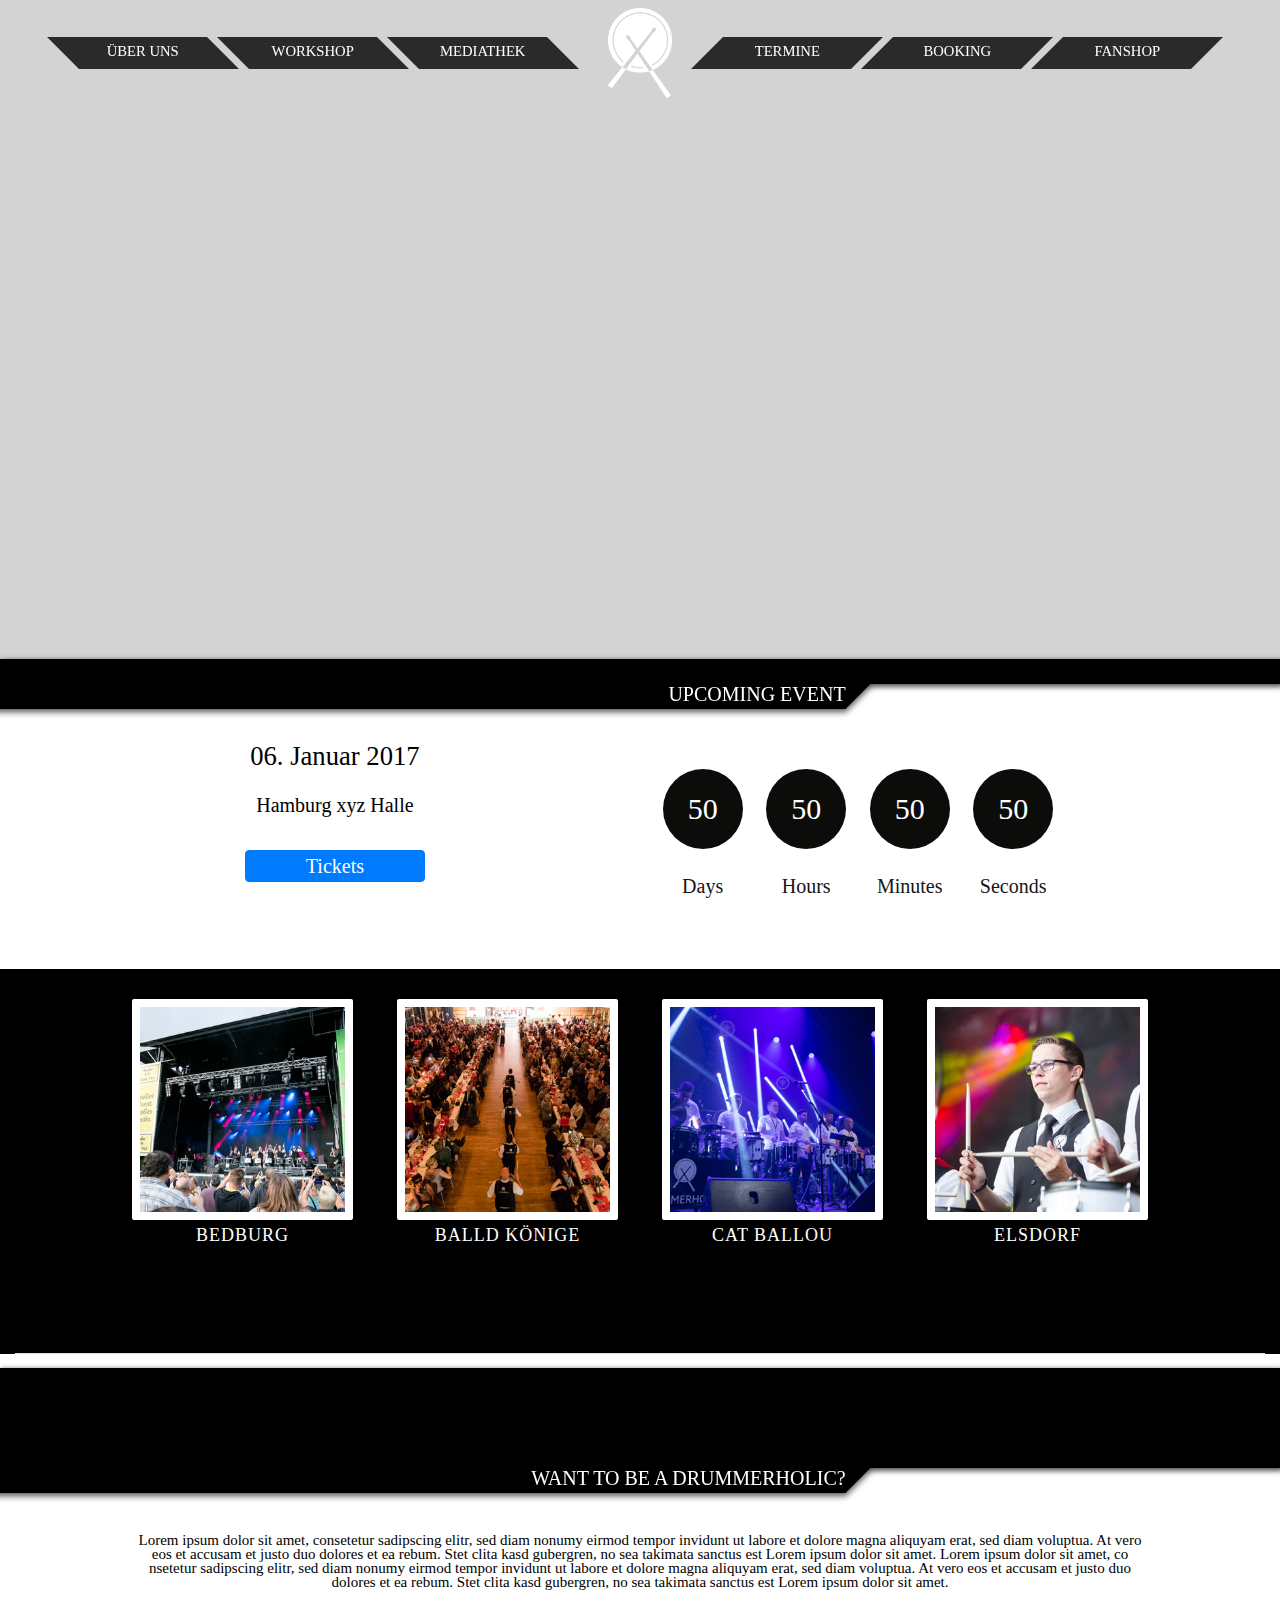
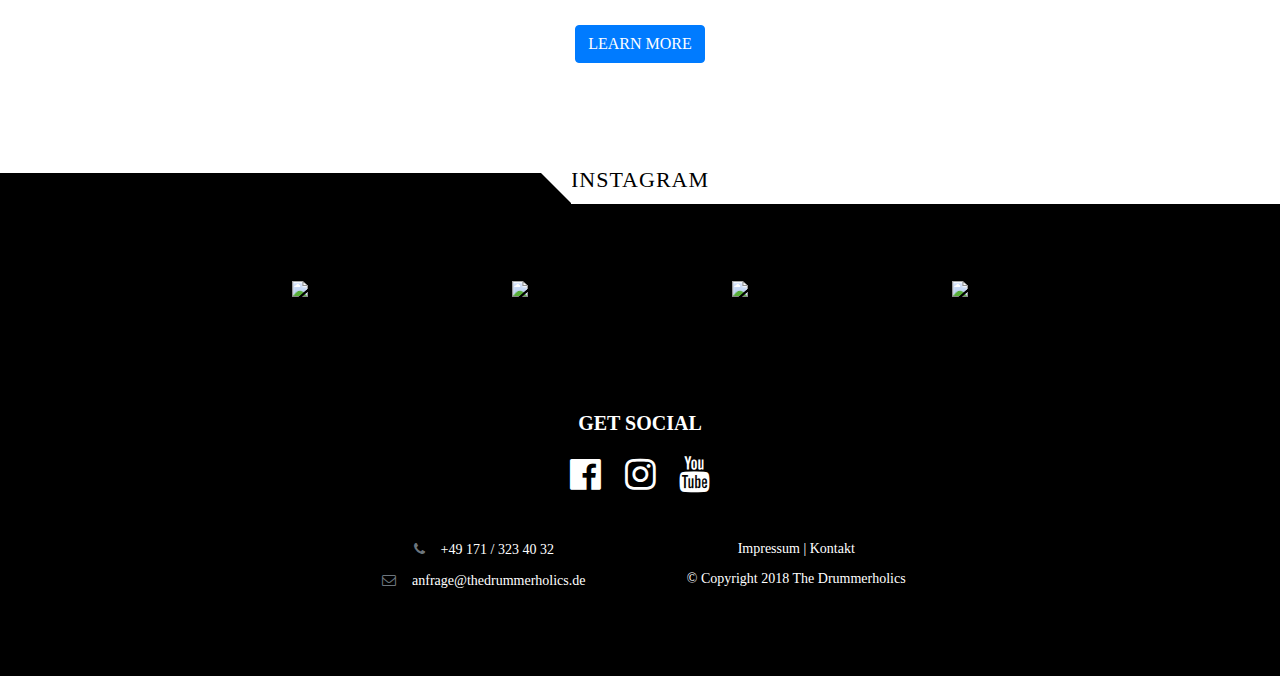
==== commit 37731b76: "." ====
--- a/WebVersion/index.html
+++ b/WebVersion/index.html
@@ -1,237 +1,240 @@
 <!doctype html>
 <html lang="de">
-  <head>
-    <!-- Required meta tags -->
-    <meta charset="utf-8">
-	<title>Startseite | The Drummerholic's</title>
-    <meta name="viewport" content="width=device-width, initial-scale=1, shrink-to-fit=no">
-
-    <!-- Bootstrap CSS -->
-    <link rel="stylesheet" href="css/bootstrap.min.css">
-    <link rel="stylesheet" href="css/style.css">  
-    <link rel="stylesheet" href="css/style.min.css">    
-    <link rel="stylesheet" href="https://cdnjs.cloudflare.com/ajax/libs/font-awesome/4.7.0/css/font-awesome.min.css">  
-
-    <!-- Google Fonts -->  
-    <link href="https://fonts.googleapis.com/css?family=Quicksand" rel="stylesheet">   
-      
-  <body>
-    <!-- Navigationsleiste Desktop -->>  
-  <nav class="navbar navbar-expand-xl navbar-dark">
-    <button class="navbar-toggler" type="button" data-toggle="collapse" data-target="#navbarCollapse" aria-controls="navbarCollapse"
-      aria-expanded="false" aria-label="Toggle navigation">
-      <span class="navbar-toggler-icon"></span>
-    </button>
-    <div class="collapse navbar-collapse justify-content-center" id="navbarCollapse">
-      <ul class="navbar-nav">
-        <li class="nav-item navbar__item">
-          <a class="nav-link navbar__button navbar__button--left" href="UeberUns.html">Über Uns</a>
-        </li>
-        <li class="nav-item navbar__item">
-          <a class="nav-link navbar__button navbar__button--left" href="workshop.html">Workshop</a>
-        </li>
-        <li class="nav-item navbar__item">
-          <a class="nav-link navbar__button navbar__button--left" href="mediathek.html">Mediathek</a>
-        </li>
-      </ul>
-      <a href="index.html"><img class="navbar__logo" src="img/logo.png"></a>
-      <ul class="navbar-nav">
-        <li class="nav-item navbar__item">
-          <a class="nav-link navbar__button navbar__button--right" href="termine.html">Termine</a>
-        </li>
-        <li class="nav-item navbar__item">
-          <a class="nav-link navbar__button navbar__button--right" href="booking.html">Booking</a>
-        </li>
-        <li class="nav-item navbar__item">
-          <a class="nav-link navbar__button navbar__button--right" href="#">Fanshop</a>
-        </li>
-      </ul>
-    </div>
-</nav>
-
-<!-- Video -->
- <div class="blc-hero">
-    <div class="container-fluid">
-    </div>
-    <iframe width="100%" height="100%" src="https://www.youtube.com/embed/zIDHAWUCoGU?rel=0&amp;controls=0&amp;showinfo=0" frameborder="0" allow="autoplay; encrypted-media" allowfullscreen></iframe>
-  </div>      
-      
-<!-- Upcoming Events -->
-  <div class="container-fluid white-content">
-    <div class="container-fluid blackline"> </div>
-    <div class="headline navbar__button--right">
-      UPCOMING EVENT
-    </div>
-
-<!-- Beginn Upcoming Event -->
-<div class="blc-event">
-    <div class="event">
-      <div class="container">
-        <div class="row">
-          <div class="col-md-5">
-            <div class="deadline">
-              <div class="title">06. Januar 2017</div>
-              <div class="sub">Hamburg xyz Halle</div>
-              <div class="controls"><a href="termine.html" class="btn btn-primary">Tickets</a></div>
-            </div>
-          </div>
-          <div class="col-md-7">
-            <ul id="example">
-              <li><span class="days">50</span><p class="days_text">Days</p></li>
-              <li><span class="hours">50</span><p class="hours_text">Hours</p></li>
-              <li><span class="minutes">50</span><p class="minutes_text">Minutes</p></li>
-              <li><span class="seconds">50</span><p class="seconds_text">Seconds</p></li>
-            </ul>
-          </div>
-        </div>
-      </div>
-    </div>
-  </div>
-<!-- Beginn Albenansicht -->
-    <div class="blc-album container-fluid">
-    <div class="albums">
-     
-    <ul class="container gallery">
-
-      <li>
-        <div class="imgwrap">
-          <a href="bildergalerie.html">
-            <img src="img/picture4.jpg">
-            <span class="imgmask"></span>
-          </a>
-        </div>
-        <a href="bildergalerie.html">
-          <h2>Bedburg</h2>
-        </a>
-      </li>
-
-      <li>
-        <div class="imgwrap">
-          <a href="bildergalerie.html">
-            <img src="img/picture3.jpg">
-            <span class="imgmask"></span>
-          </a>
-        </div>
-        <a href="bildergalerie.html">
-          <h2>Balld Könige</h2>
-        </a>
-      </li>
-
-      <li>
-        <div class="imgwrap">
-          <a href="bildergalerie.html">
-            <img src="img/picture2.jpg">
-            <span class="imgmask"></span>
-          </a>
-        </div>
-        <a href="bildergalerie.html">
-          <h2>Cat Ballou</h2>
-        </a>
-      </li>
-
-      <li>
-        <div class="imgwrap">
-          <a href="bildergalerie.html">
-            <img src="img/picture1.jpg">
-            <span class="imgmask"></span>
-          </a>
-        </div>
-        <a href="bildergalerie.html">
-          <h2>Elsdorf</h2>
-        </a>
-      </li>
-    </ul>
-    <hr>
-        </div>
-  </div> 
-      
-<!-- Want to be a Drummerholic -->    
-<div class="container-fluid white-content-drummer">
-    <div class="container-fluid blackline-drummer"> </div>
-    <div class="headline navbar__button--right">
-      <span>WANT TO BE A DRUMMERHOLIC?</span>
-    </div>
-    <div class="blc-about">
-    <div class="container">
-      <div class="entry">
-        <p>Lorem ipsum dolor sit amet, consetetur sadipscing elitr, sed diam nonumy eirmod tempor invidunt ut labore et dolore magna aliquyam erat, sed diam voluptua. At vero eos et accusam et justo duo dolores et ea rebum. Stet clita kasd gubergren, no sea takimata sanctus est Lorem ipsum dolor sit amet. Lorem ipsum dolor sit amet, co nsetetur sadipscing elitr, sed diam nonumy eirmod tempor invidunt ut labore et dolore magna aliquyam erat, sed diam voluptua. At vero eos et accusam et justo duo dolores et ea rebum. Stet clita kasd gubergren, no sea takimata sanctus est Lorem ipsum dolor sit amet.</p>
-      </div>
-      <div class="controls"><a href="UeberUns.html" class="btn btn-primary">LEARN MORE</a></div>
-    </div>
-    </div>
-  </div>          
-    <!-- Instagram -->
-    <div class="head">
-    <div class="title">
-      <span>INSTAGRAM</span>
-    </div>
-  </div>
-  <div class="blc-insta">
-    <div class="container">
-      <!-- Instagram Bilder -->
-<div class="container">
-  <section>
-    <div class="images"><a href="https://instagram.com/p/4AapMLDE15" target="_blank">
-        <figure>
-          <div class="overlay"></div><img src="https://t4.ftcdn.net/jpg/01/29/56/11/240_F_129561138_wNgoPFeBUA3J2buXxxOkb5YoKejUoSnb.jpg"/>
-        </figure></a><a href="https://instagram.com/p/wt-zffDE3h" target="_blank">
-        <figure>
-          <div class="overlay"></div><img src="https://t4.ftcdn.net/jpg/01/29/56/11/240_F_129561138_wNgoPFeBUA3J2buXxxOkb5YoKejUoSnb.jpg"/>
-        </figure></a><a href="https://instagram.com/p/rux-FrDEyp" target="_blank">
-        <figure>
-          <div class="overlay"></div><img src="https://t4.ftcdn.net/jpg/01/29/56/11/240_F_129561138_wNgoPFeBUA3J2buXxxOkb5YoKejUoSnb.jpg"/>
-        </figure></a><a href="https://instagram.com/p/wz6rlujEyH" target="_blank">
-        <figure>
-          <div class="overlay"></div><img src="https://t4.ftcdn.net/jpg/01/29/56/11/240_F_129561138_wNgoPFeBUA3J2buXxxOkb5YoKejUoSnb.jpg"/>
-        </figure></a></div>
-  </section>
-</div>
-    </div>
-  </div>  
-<!-- Footer -->      
-<footer>
-            <div class="py-5 footer">
-    <div class="container-fluid">
-        <div class="row">
-                <div class="col-xl get__social">
-                <p class="get__social">GET SOCIAL</p>
-                </div>
-        </div>
-        <div class="row social__row">
-                <div class="col social__channels">
-                <p><a href="#"><i class="fa fa-facebook-official"  style="font-size:36px"></i></a>
-                    <a href="#"><i class="fa fa-instagram" style="font-size:36px"></i></a>
-                    <a href="#"><i class="fa fa-youtube" style="font-size:36px"></i></a>
-                    </p> 
-            </div>
-        </div>
-        
-        <div class="row w-50 footer__contact">
-        <div class="p-4 col">
-          <p class="justify-content-center d-flex">
-            <a href="tel:+49 171 323 40 32" class="text-white"><i class="fa d-inline mr-3 text-secondary fa-phone"></i>+49 171 / 323 40 32</a>
-          </p>
-          <p class="d-flex justify-content-center">
-            <a href="mailto:anfrage@thedrummerholics.de" class="text-white"><i class="fa d-inline mr-3 text-secondary fa-envelope-o"></i>anfrage@thedrummerholics.de</a>
-          </p>
-        </div>
-        <div class="p-4 col">
-          <p class="d-flex justify-content-center">
-              <a class="footer__buttons" href="#">Impressum | Kontakt</a></p>
-          <p class="d-flex justify-content-center copyright">
-              © Copyright 2018 The Drummerholics</p>
-        </div>
-      </div>  
-    </div>
-  </div>
-</footer>      
-      
-    <!-- Optional JavaScript -->
-    <!-- jQuery first, then Popper.js, then Bootstrap JS -->
-    <script src="js/jquery-3.2.1.slim.min.js"></script>
-    <script src="js/popper.min.js"></script>
-    <script src="js/bootstrap.min.js"></script>
-     <script src="js/core.js"></script>
-  <script src="js/jquery.countdown.min.js"></script>  
-  </body>
+    <head>
+        <!-- Required meta tags -->
+        <meta charset="utf-8">
+        <title>Startseite | The Drummerholic's</title>
+        <meta name="viewport" content="width=device-width, initial-scale=1, shrink-to-fit=no">
+
+        <!-- Bootstrap CSS -->
+        <link rel="stylesheet" href="css/bootstrap.min.css">
+        <link rel="stylesheet" href="css/style.css">  
+        <link rel="stylesheet" href="css/style.min.css">    
+        <link rel="stylesheet" href="https://cdnjs.cloudflare.com/ajax/libs/font-awesome/4.7.0/css/font-awesome.min.css">  
+
+        <!-- Google Fonts -->  
+        <link href="https://fonts.googleapis.com/css?family=Quicksand" rel="stylesheet">   
+
+        <!-- Navigationsleiste Desktop --> 
+    <body>
+        <nav class="navbar navbar-expand-xl navbar-dark">
+            <button class="navbar-toggler" type="button" data-toggle="collapse" data-target="#navbarCollapse" aria-controls="navbarCollapse"
+                    aria-expanded="false" aria-label="Toggle navigation">
+                <span class="navbar-toggler-icon"></span>
+            </button>
+            <div class="collapse navbar-collapse justify-content-center" id="navbarCollapse">
+                <ul class="navbar-nav">
+                    <li class="nav-item navbar__item">
+                        <a class="nav-link navbar__button navbar__button--left" href="UeberUns.html">Über Uns</a>
+                    </li>
+                    <li class="nav-item navbar__item">
+                        <a class="nav-link navbar__button navbar__button--left" href="workshop.html">Workshop</a>
+                    </li>
+                    <li class="nav-item navbar__item">
+                        <a class="nav-link navbar__button navbar__button--left" href="mediathek.html">Mediathek</a>
+                    </li>
+                </ul>
+                <a href="index.html"><img class="navbar__logo" src="img/logo.png"></a>
+                <ul class="navbar-nav">
+                    <li class="nav-item navbar__item">
+                        <a class="nav-link navbar__button navbar__button--right" href="termine.html">Termine</a>
+                    </li>
+                    <li class="nav-item navbar__item">
+                        <a class="nav-link navbar__button navbar__button--right" href="booking.html">Booking</a>
+                    </li>
+                    <li class="nav-item navbar__item">
+                        <a class="nav-link navbar__button navbar__button--right" href="#">Fanshop</a>
+                    </li>
+                </ul>
+            </div>
+        </nav>
+
+        <!-- Video -->
+        <div class="blc-hero">
+            <div class="container-fluid">
+            </div>
+            <iframe width="100%" height="100%" src="https://www.youtube.com/embed/zIDHAWUCoGU?rel=0&amp;controls=0&amp;showinfo=0&amp;start=18" frameborder="0" allow="autoplay; encrypted-media" allowfullscreen></iframe>
+        </div>      
+
+        <!-- Upcoming Events -->
+        <div class="container-fluid white-content">
+            <div class="container-fluid blackline"> </div>
+            <div class="headline navbar__button--right">
+                UPCOMING EVENT
+            </div>
+
+            <!-- Beginn Upcoming Event -->
+            <div class="blc-event">
+                <div class="event">
+                    <div class="container">
+                        <div class="row">
+                            <div class="col-md-5">
+                                <div class="deadline">
+                                    <div class="title">06. Januar 2017</div>
+                                    <div class="sub">Hamburg xyz Halle</div>
+                                    <div class="controls"><a href="termine.html" class="btn btn-primary">Tickets</a></div>
+                                </div>
+                            </div>
+                            <div class="col-md-7">
+                                <ul id="example">
+                                    <li><span class="days">50</span><p class="days_text">Days</p></li>
+                                    <li><span class="hours">50</span><p class="hours_text">Hours</p></li>
+                                    <li><span class="minutes">50</span><p class="minutes_text">Minutes</p></li>
+                                    <li><span class="seconds">50</span><p class="seconds_text">Seconds</p></li>
+                                </ul>
+                            </div>
+                        </div>
+                    </div>
+                </div>
+            </div>
+
+            <!-- Beginn Albenansicht -->
+            <div class="blc-album container-fluid">
+                <div class="albums">
+
+                    <ul class="container gallery">
+
+                        <li>
+                            <div class="imgwrap">
+                                <a href="bildergalerie.html">
+                                    <img src="img/picture4.jpg">
+                                    <span class="imgmask"></span>
+                                </a>
+                            </div>
+                            <a href="bildergalerie.html">
+                                <h2>Bedburg</h2>
+                            </a>
+                        </li>
+
+                        <li>
+                            <div class="imgwrap">
+                                <a href="bildergalerie.html">
+                                    <img src="img/picture3.jpg">
+                                    <span class="imgmask"></span>
+                                </a>
+                            </div>
+                            <a href="bildergalerie.html">
+                                <h2>Balld Könige</h2>
+                            </a>
+                        </li>
+
+                        <li>
+                            <div class="imgwrap">
+                                <a href="bildergalerie.html">
+                                    <img src="img/picture2.jpg">
+                                    <span class="imgmask"></span>
+                                </a>
+                            </div>
+                            <a href="bildergalerie.html">
+                                <h2>Cat Ballou</h2>
+                            </a>
+                        </li>
+
+                        <li>
+                            <div class="imgwrap">
+                                <a href="bildergalerie.html">
+                                    <img src="img/picture1.jpg">
+                                    <span class="imgmask"></span>
+                                </a>
+                            </div>
+                            <a href="bildergalerie.html">
+                                <h2>Elsdorf</h2>
+                            </a>
+                        </li>
+                    </ul>
+                    <hr>
+                </div>
+            </div> 
+
+            <!-- Want to be a Drummerholic -->    
+            <div class="container-fluid white-content-drummer">
+                <div class="container-fluid blackline-drummer"> </div>
+                <div class="headline navbar__button--right">
+                    <span>WANT TO BE A DRUMMERHOLIC?</span>
+                </div>
+                <div class="blc-about">
+                    <div class="container">
+                        <div class="entry">
+                            <p>Lorem ipsum dolor sit amet, consetetur sadipscing elitr, sed diam nonumy eirmod tempor invidunt ut labore et dolore magna aliquyam erat, sed diam voluptua. At vero eos et accusam et justo duo dolores et ea rebum. Stet clita kasd gubergren, no sea takimata sanctus est Lorem ipsum dolor sit amet. Lorem ipsum dolor sit amet, co nsetetur sadipscing elitr, sed diam nonumy eirmod tempor invidunt ut labore et dolore magna aliquyam erat, sed diam voluptua. At vero eos et accusam et justo duo dolores et ea rebum. Stet clita kasd gubergren, no sea takimata sanctus est Lorem ipsum dolor sit amet.</p>
+                        </div>
+                        <div class="controls"><a href="UeberUns.html" class="btn btn-primary">LEARN MORE</a></div>
+                    </div>
+                </div>
+            </div>       
+
+            <!-- Instagram -->
+            <div class="head">
+                <div class="title">
+                    <span>INSTAGRAM</span>
+                </div>
+            </div>
+            <div class="blc-insta">
+                <div class="container">
+
+                    <!-- Instagram Bilder -->
+                    <div class="container-fluid">
+                        <section>
+                            <div class="images"><a href="https://instagram.com/p/4AapMLDE15" target="_blank">
+                                    <figure>
+                                        <div class="overlay"></div><img src="https://t4.ftcdn.net/jpg/01/29/56/11/240_F_129561138_wNgoPFeBUA3J2buXxxOkb5YoKejUoSnb.jpg"/>
+                                    </figure></a><a href="https://instagram.com/p/wt-zffDE3h" target="_blank">
+                                    <figure>
+                                        <div class="overlay"></div><img src="https://t4.ftcdn.net/jpg/01/29/56/11/240_F_129561138_wNgoPFeBUA3J2buXxxOkb5YoKejUoSnb.jpg"/>
+                                    </figure></a><a href="https://instagram.com/p/rux-FrDEyp" target="_blank">
+                                    <figure>
+                                        <div class="overlay"></div><img src="https://t4.ftcdn.net/jpg/01/29/56/11/240_F_129561138_wNgoPFeBUA3J2buXxxOkb5YoKejUoSnb.jpg"/>
+                                    </figure></a><a href="https://instagram.com/p/wz6rlujEyH" target="_blank">
+                                    <figure>
+                                        <div class="overlay"></div><img src="https://t4.ftcdn.net/jpg/01/29/56/11/240_F_129561138_wNgoPFeBUA3J2buXxxOkb5YoKejUoSnb.jpg"/>
+                                    </figure></a></div>
+                        </section>
+                    </div>
+                </div>
+            </div>  
+            <!-- Footer -->      
+            <footer>
+                <div class="py-5 footer">
+                    <div class="container-fluid">
+                        <div class="row">
+                            <div class="col-xl get__social">
+                                <p class="get__social">GET SOCIAL</p>
+                            </div>
+                        </div>
+                        <div class="row social__row">
+                            <div class="col social__channels">
+                                <p><a href="#"><i class="fa fa-facebook-official"  style="font-size:36px"></i></a>
+                                    <a href="#"><i class="fa fa-instagram" style="font-size:36px"></i></a>
+                                    <a href="#"><i class="fa fa-youtube" style="font-size:36px"></i></a>
+                                </p> 
+                            </div>
+                        </div>
+
+                        <div class="row w-50 footer__contact">
+                            <div class="p-4 col">
+                                <p class="justify-content-center d-flex">
+                                    <a href="tel:+49 171 323 40 32" class="text-white"><i class="fa d-inline mr-3 text-secondary fa-phone"></i>+49 171 / 323 40 32</a>
+                                </p>
+                                <p class="d-flex justify-content-center">
+                                    <a href="mailto:anfrage@thedrummerholics.de" class="text-white"><i class="fa d-inline mr-3 text-secondary fa-envelope-o"></i>anfrage@thedrummerholics.de</a>
+                                </p>
+                            </div>
+                            <div class="p-4 col">
+                                <p class="d-flex justify-content-center">
+                                    <a class="footer__buttons" href="#">Impressum | Kontakt</a></p>
+                                <p class="d-flex justify-content-center copyright">
+                                    © Copyright 2018 The Drummerholics</p>
+                            </div>
+                        </div>  
+                    </div>
+                </div>
+            </footer>      
+
+            <!-- Optional JavaScript -->
+            <!-- jQuery, Popper, Bootstrap, Core, Countdown -->
+            <script src="js/jquery-3.2.1.slim.min.js"></script>
+            <script src="js/popper.min.js"></script>
+            <script src="js/bootstrap.min.js"></script>
+            <script src="js/core.js"></script>
+            <script src="js/jquery.countdown.min.js"></script>  
+    </body> 
 </html>